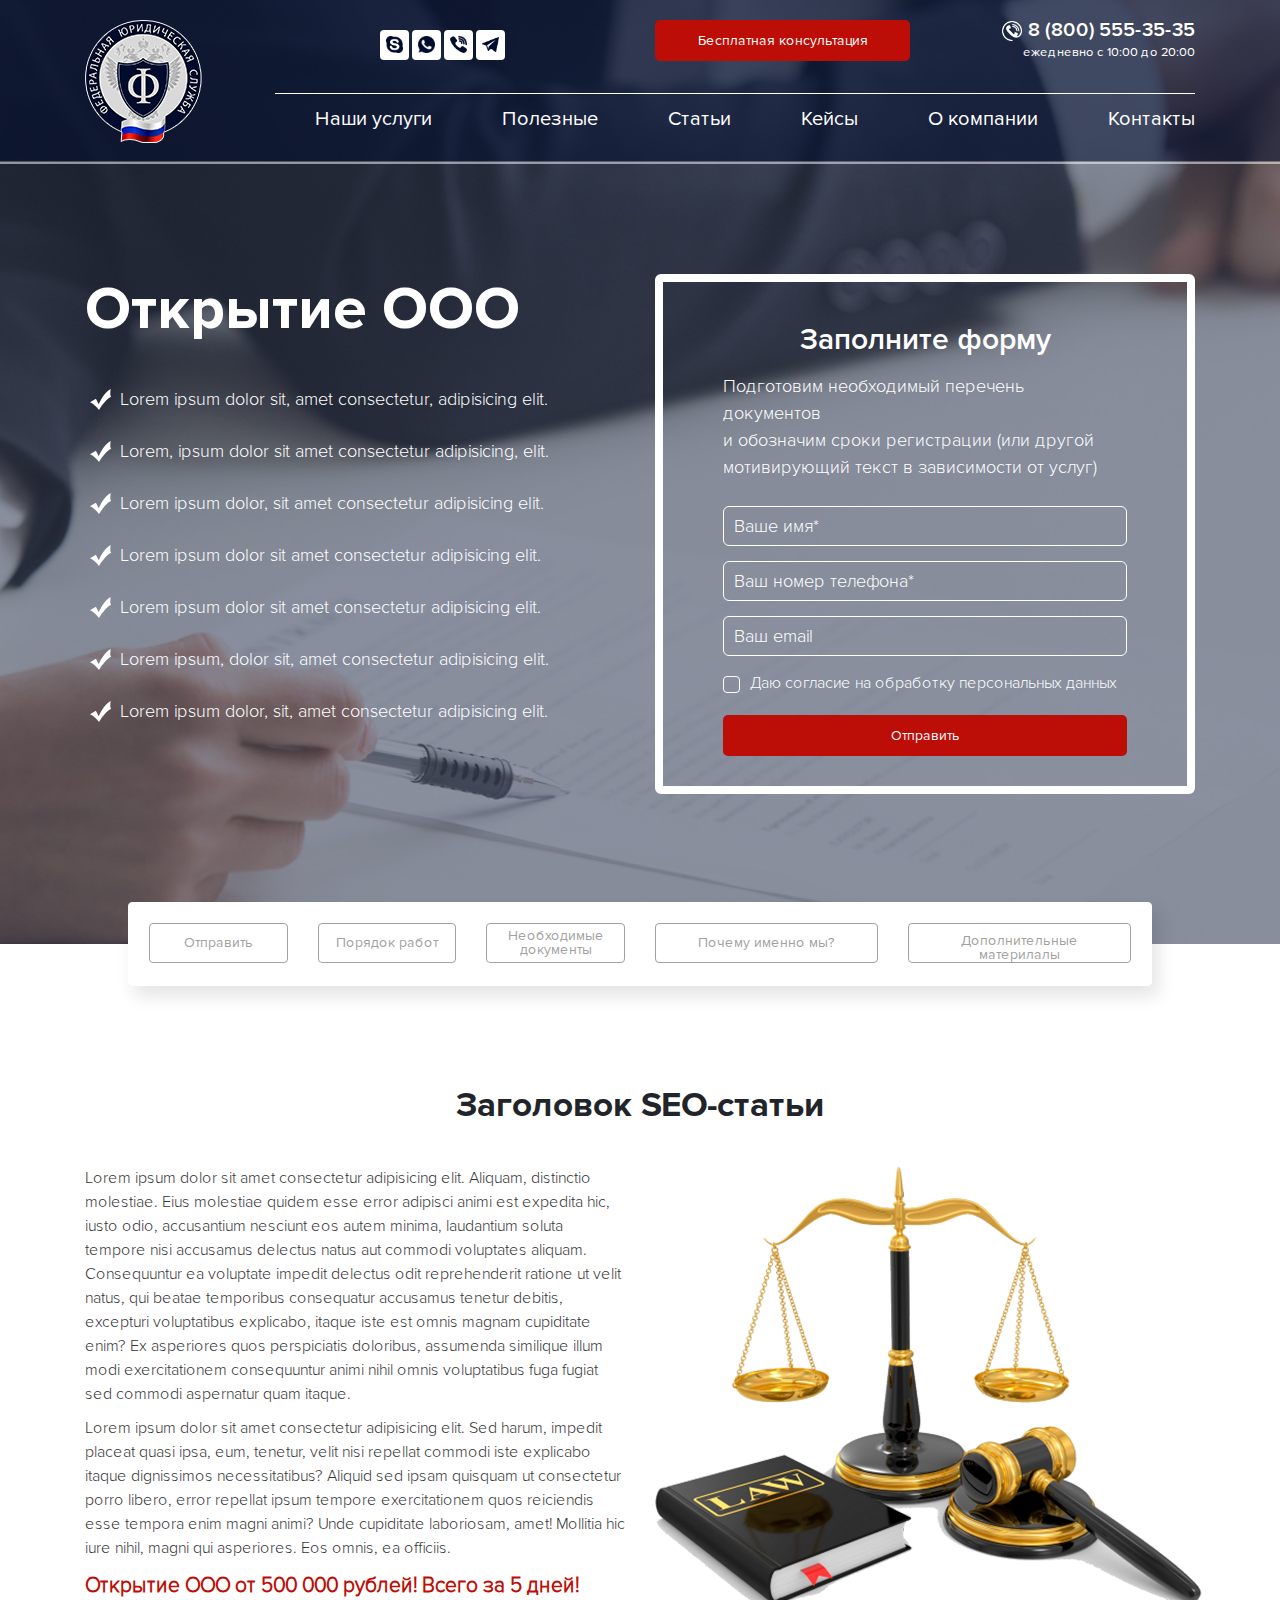
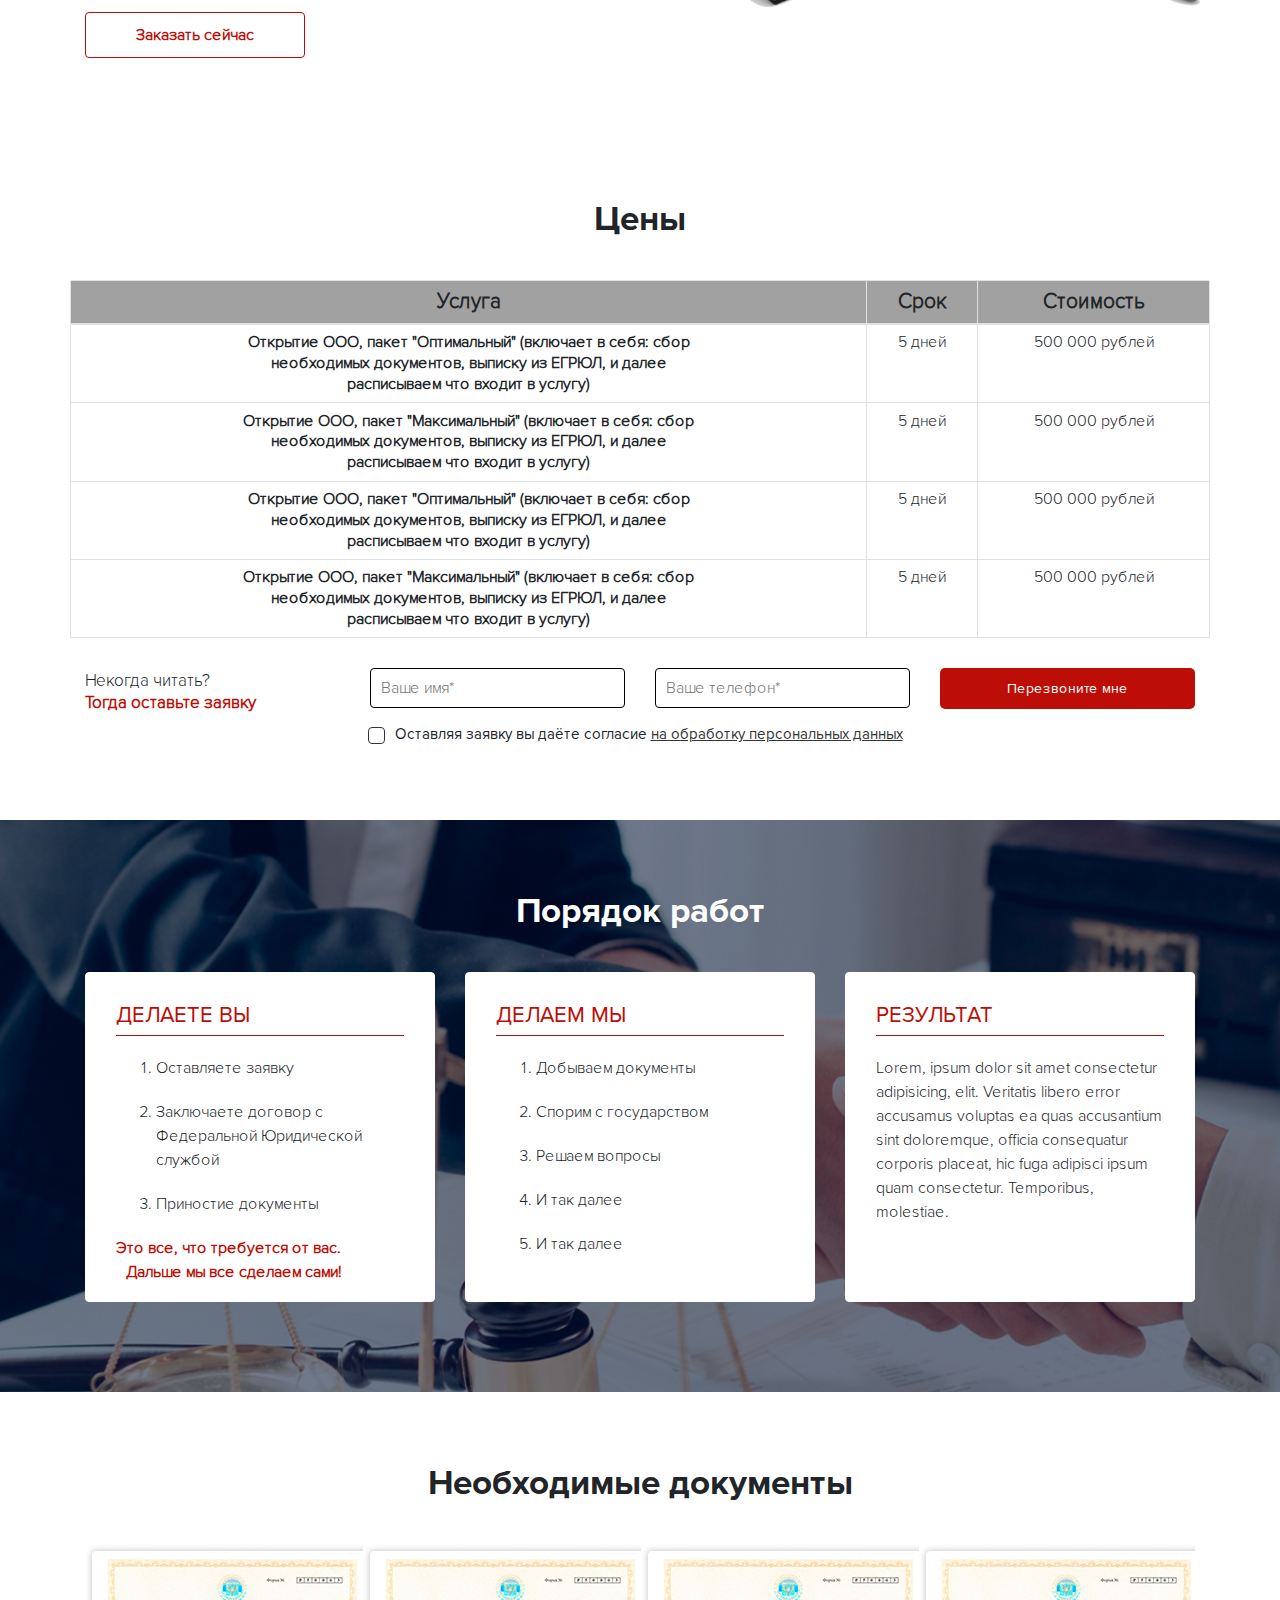
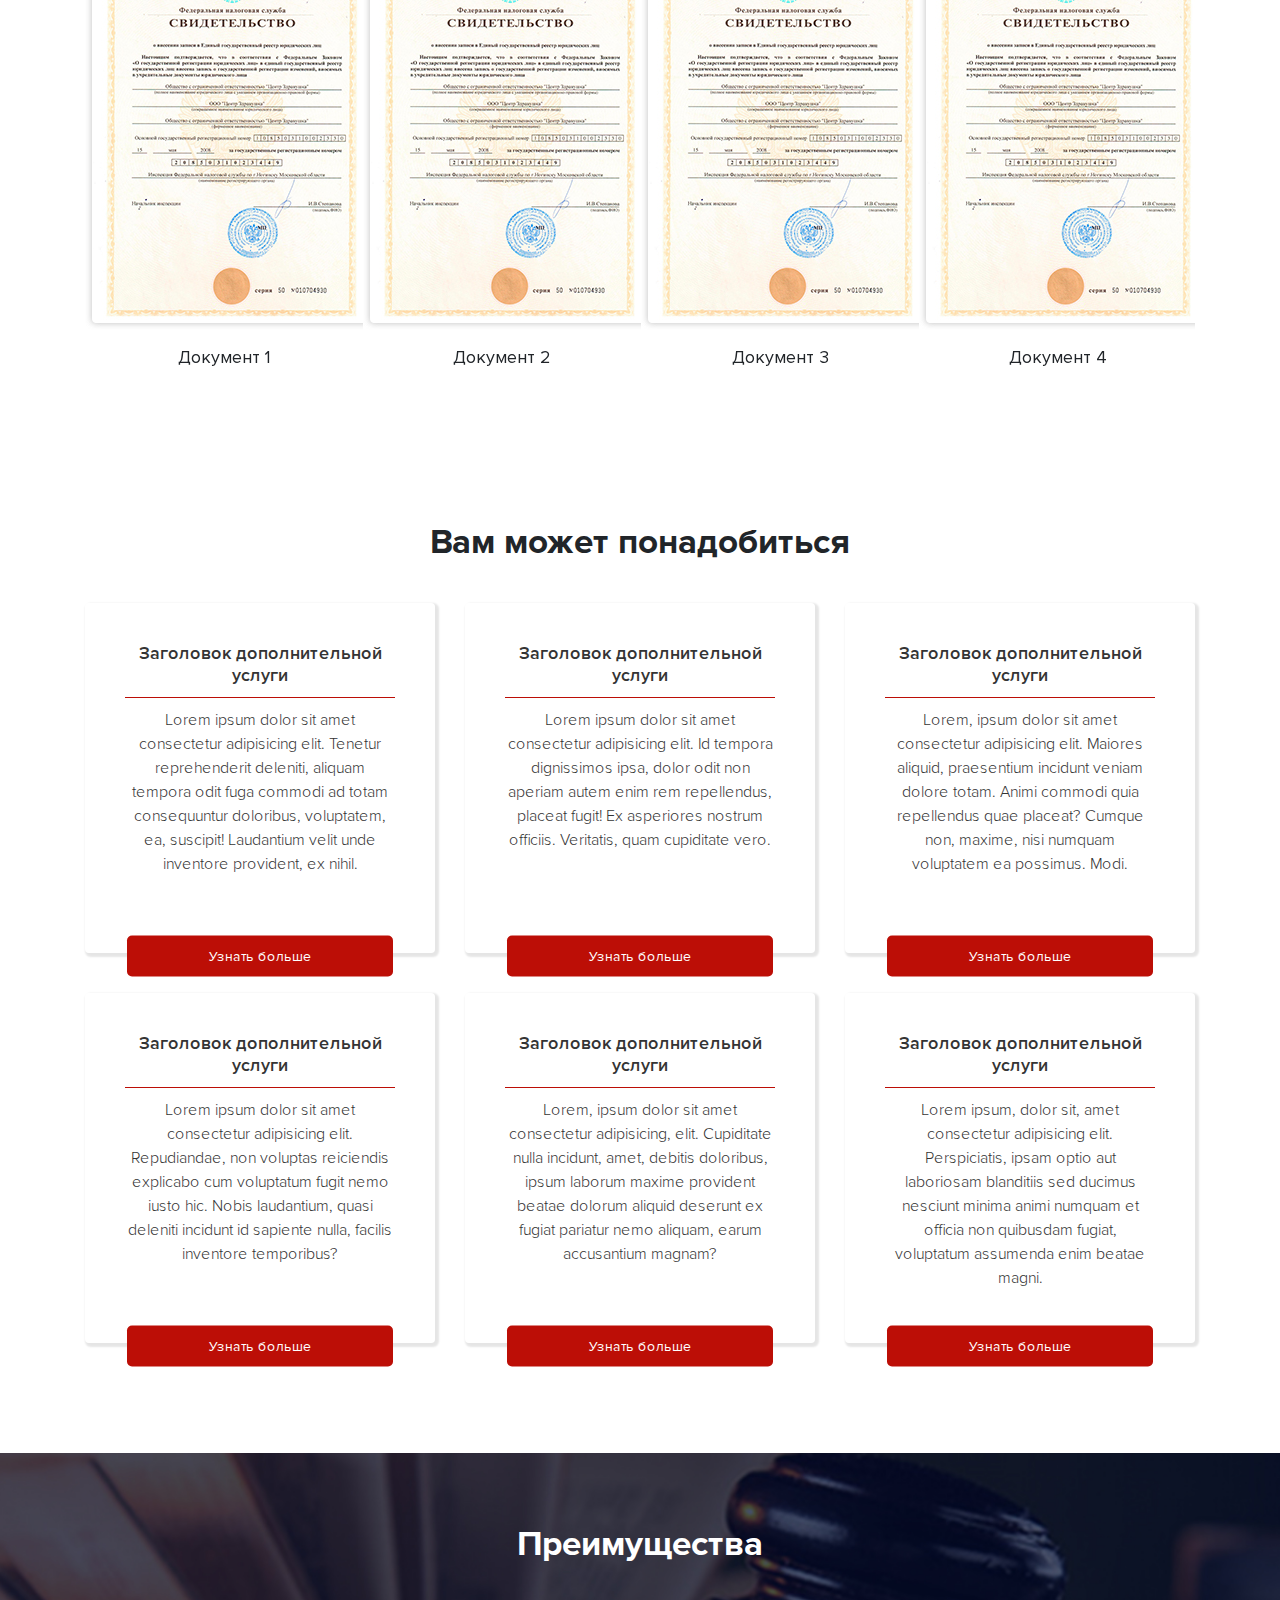
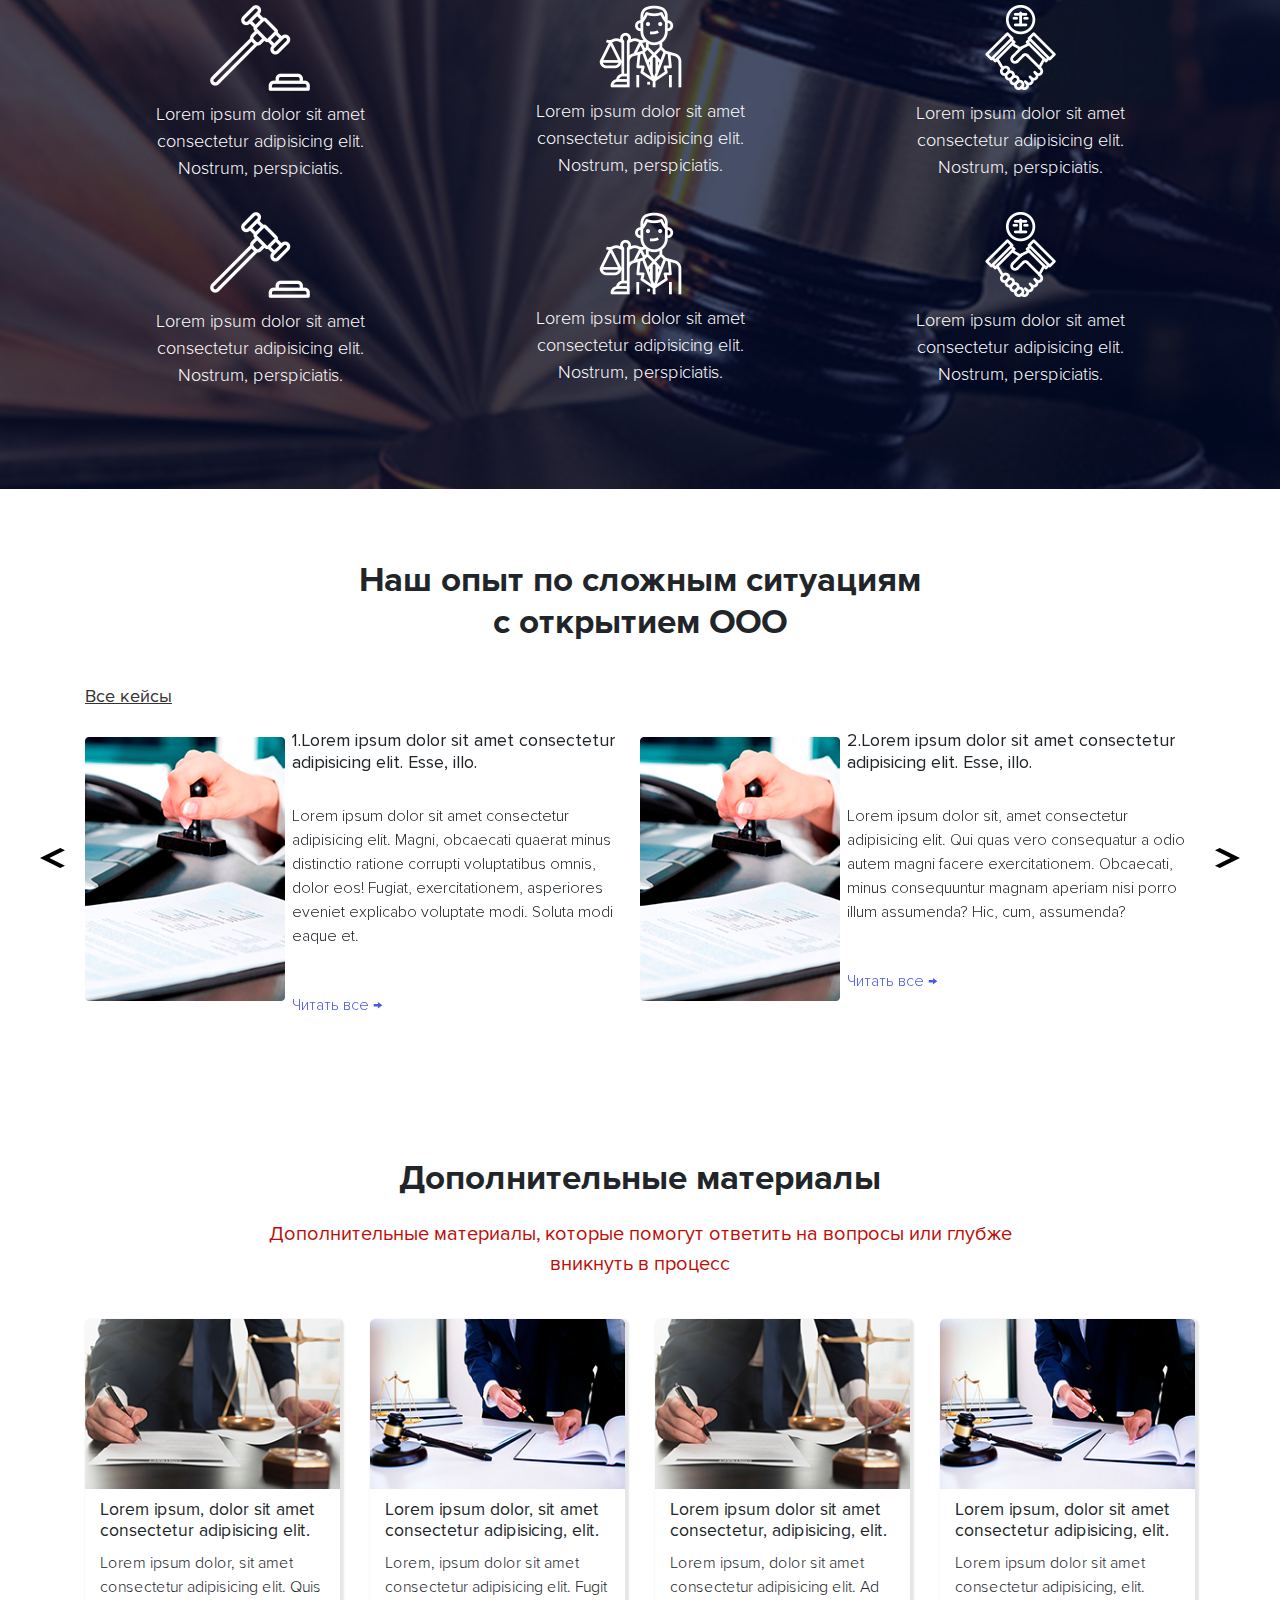
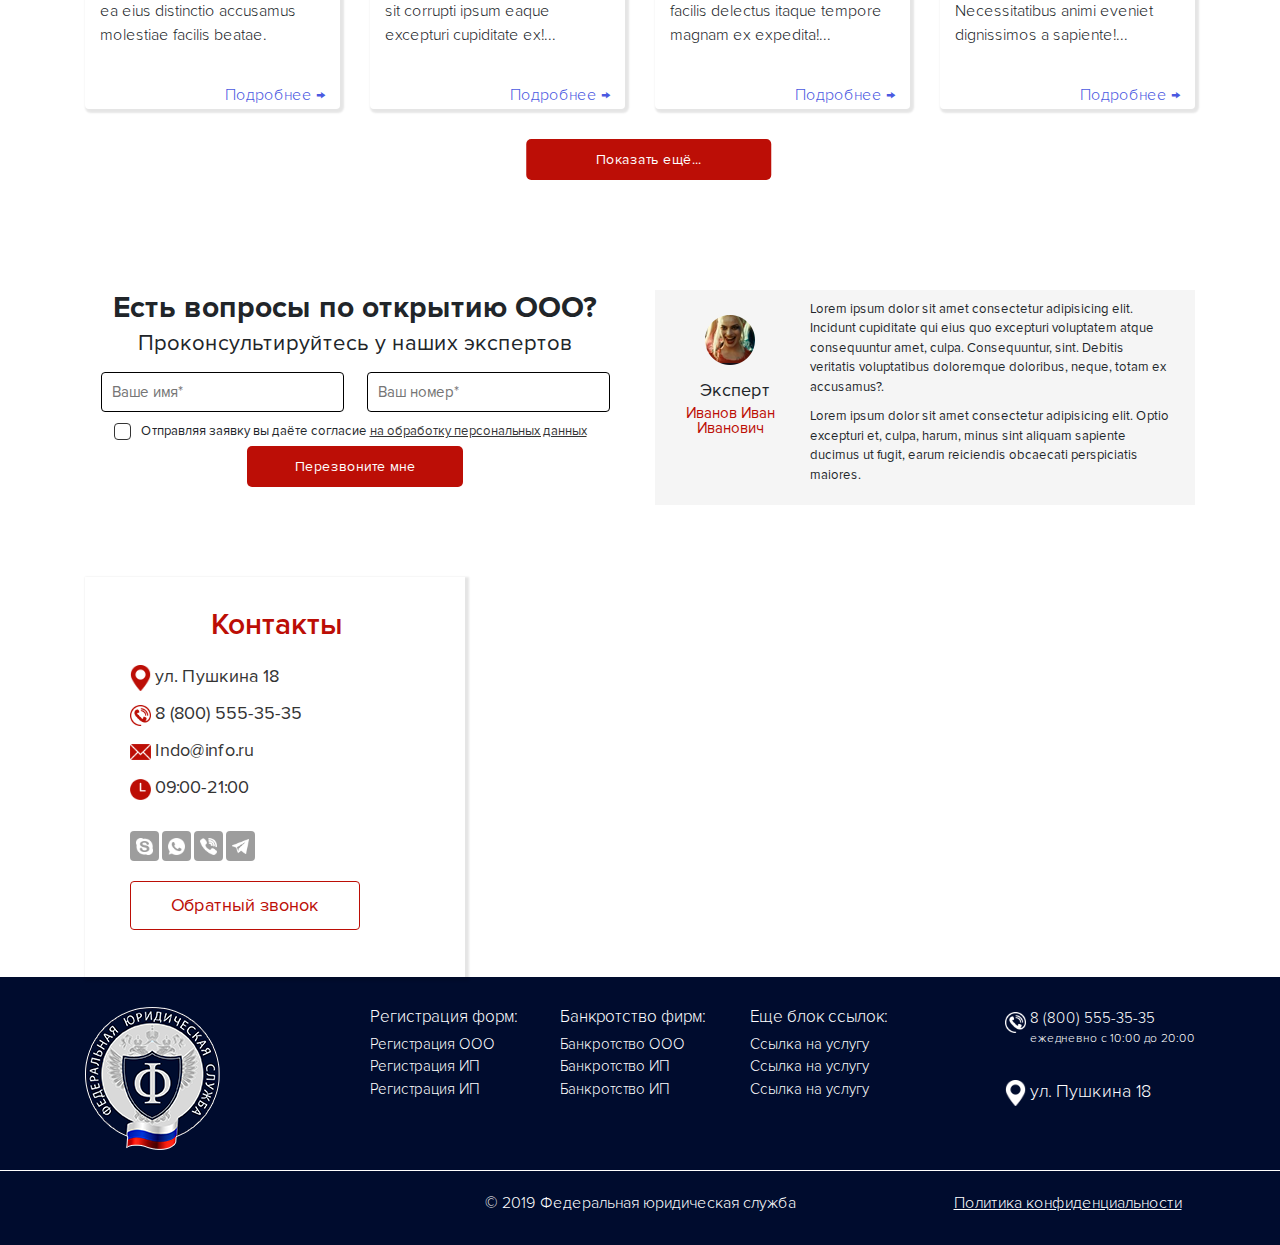
==== src_1/index.html @ 9cf470bc "Первая самостоятельная вёрстка" ====
<!DOCTYPE html>
<html lang="en">
<head>
	<meta charset="UTF-8">
	<meta name="viewport" content="width=device-width, initial-scale=1.0">
	<title>Открытие ООО</title>
	<link rel="stylesheet" href="css/bootstrap.css">
	<link rel="stylesheet" href="css/style.css">
</head>
<body>

	<div class="main">
		<div class="header">
			<div class="container">
				<div class="row">
					<div class="col-lg-2 col-md-2 col-3">
						<div class="logo">
							<img src="img/header/logo.png" alt="logo">
						</div>
					</div>
					<div class="col-lg-2 offset-lg-1 col-md-2">
						<div class="btn-group">
							<form action="#" target="_blank">
								<button class="soc-button soc-button_skp"></button>
							</form>
							<form action="#" target="_blank">
								<button class="soc-button soc-button_vbr"></button>
							</form>
							<form action="#" target="_blank">
								<button class="soc-button soc-button_wp"></button>
							</form>
							<form action="#" target="_blank">
								<button class="soc-button soc-button_tlg"></button>
							</form>
						</div>
					</div>
					<div class="col-lg-3 offset-lg-1 col-md-3 offset-md-1 col-6 offset-1">
						<div class="wrap">
							<div class="wrap-block">
								<button class="button button-header popup-btn">
									Бесплатная консультация
								</button>
							</div>
						</div>
					</div>
					<div class="col-lg-3 col-md-4 col-9">
						<div class="phone-block">
							<a class="phone-link" href="#">8 (800) 555-35-35</a>
							<small>ежедневно с 10:00 до 20:00</small>
						</div>
					</div>
				</div>
				<div class="header-list">
					<div class="row">
						<div class="col-lg-10 offset-lg-2 col-md-9 offset-md-3">
							<div class="header-burger">
								<span></span>
							</div>
							<nav class="header-menu">
								<ul class="header-list_end">
									<li>
										<a class="header-link" href="#">Наши услуги</a>
									</li>
									<li>
										<a class="header-link" href="#">Полезные</a>
									</li>
									<li>
										<a class="header-link" href="#">Статьи</a>
									</li>
									<li>
										<a class="header-link" href="#">Кейсы</a>
									</li>
									<li>
										<a class="header-link" href="#">О компании</a>
									</li>
									<li>
										<a class="header-link" href="#">Контакты</a>
									</li>
								</ul>
							</nav>
						</div>
					</div>
				</div>
			</div>
		</div>
		<div class="container">
			<div class="main-contant">
				<div class="row">
					<div class="col-lg-6 offset-lg-0 col-md-10 offset-md-2">
						<h2>Открытие ООО</h2>
						<p class="main-contant-check">Lorem ipsum dolor sit, amet consectetur, adipisicing elit.</p>
						<p class="main-contant-check">Lorem, ipsum dolor sit amet consectetur adipisicing, elit.</p>
						<p class="main-contant-check">Lorem ipsum dolor, sit amet consectetur adipisicing elit.</p>
						<p class="main-contant-check">Lorem ipsum dolor sit amet consectetur adipisicing elit.</p>
						<p class="main-contant-check">Lorem ipsum dolor sit amet consectetur adipisicing elit.</p>
						<p class="main-contant-check">Lorem ipsum, dolor sit, amet consectetur adipisicing elit.</p>
						<p class="main-contant-check">Lorem ipsum dolor, sit, amet consectetur adipisicing elit.</p>
					</div>
					<div class="col-lg-6 offset-lg-0 col-md-10 offset-md-1">
						<div class="main-form">
						  <h3 class="main-form-header">Заполните форму</h3>
						  <p>Подготовим необходимый перечень документов <br>и обозначим сроки регистрации (или другой <br>мотивирующий текст в зависимости от услуг)</p>
						  <form class="form" action="#">
						    <input class="form-input" type="text" placeholder="Ваше имя*">
						    <input class="form-input" type="text" placeholder="Ваш номер телефона*">
						    <input class="form-input" type="text" placeholder="Ваш email">
						    <div class="main-form-checkbox">
						    	<input type="checkbox" id="consent-first">
						    	<label for="consent-first">Даю согласие на обработку персональных данных</label>
						    </div>
						    <button class="form-btn button" type="submit">Отправить</button>
						  </form>
						</div>
					</div>
				</div>
			</div>
		</div>
	</div>

	<section class="buttons-main">
		<div class="container">
			<div class="group-buttons">
				<div class="row">
					<div class="col-lg-2 col-sm-4 col-6">
						<button class="group-buttons_end">Отправить</button>
					</div>
					<div class="col-lg-2 col-sm-4 col-6">
						<button class="group-buttons_end">Порядок работ</button>
					</div>
					<div class="col-lg-2 col-sm-4 col-6">
						<button class="group-buttons_end group-buttons_ends">Необходимые документы</button>
					</div>
					<div class="col-lg-3 col-sm-6 col-6">
						<button class="group-buttons_end">Почему именно мы?</button>
					</div>
					<div class="col-lg-3 col-sm-6">
						<button class="group-buttons_end">Дополнительные материлалы</button>
					</div>
				</div>
			</div>
		</div>
	</section>

	<section class="seo">
		<div class="container">
			<div class="section-header">
				<h2>Заголовок SEO-статьи</h2>
			</div>
			<div class="seo-contant">
				<div class="row">
					<div class="col-lg-6">
						<p>Lorem ipsum dolor sit amet consectetur adipisicing elit. Aliquam, distinctio molestiae. Eius molestiae quidem esse error adipisci animi est expedita hic, iusto odio, accusantium nesciunt eos autem minima, laudantium soluta tempore nisi accusamus delectus natus aut commodi voluptates aliquam. Consequuntur ea voluptate impedit delectus odit reprehenderit ratione ut velit natus, qui beatae temporibus consequatur accusamus tenetur debitis, excepturi voluptatibus explicabo, itaque iste est omnis magnam cupiditate enim? Ex asperiores quos perspiciatis doloribus, assumenda similique illum modi exercitationem consequuntur animi nihil omnis voluptatibus fuga fugiat sed commodi aspernatur quam itaque.</p>
						<p>Lorem ipsum dolor sit amet consectetur adipisicing elit. Sed harum, impedit placeat quasi ipsa, eum, tenetur, velit nisi repellat commodi iste explicabo itaque dignissimos necessitatibus? Aliquid sed ipsam quisquam ut consectetur porro libero, error repellat ipsum tempore exercitationem quos reiciendis esse tempora enim magni animi? Unde cupiditate laboriosam, amet! Mollitia hic iure nihil, magni qui asperiores. Eos omnis, ea officiis.</p>
						<span class="seo-open">Открытие ООО от <strong>500 000</strong> рублей! Всего за <strong>5</strong> дней!</span>
						<button class="seo-button"><strong>Заказать сейчас</strong></button>
					</div>
					<div class="col-lg-6 offset-lg-0 col-md-8 offset-md-2 col-sm-10 offset-sm-1"><img class="seo-img" src="img/seo/law.phg.png" alt=""></div>
				</div>
			</div>
		</div>
	</section>

	<section class="prices">
		<div class="container">
			<div class="section-header">
				<h2>Цены</h2>
			</div>
			<div class="prices-tables">
				<div class="row">
					<table class="table table-bordered">
					  <thead class="thead">
					    <tr>
					      <th scope="col">Услуга</th>
					      <th scope="col">Срок</th>
					      <th scope="col">Стоимость</th>
					    </tr>
					  </thead>
					  <tbody>
					    <tr>
					      <th scope="row">Открытие ООО, пакет "Оптимальный" (включает в себя: сбор <br> необходимых документов, выписку из ЕГРЮЛ, и далее <br> расписываем что входит в услугу)</th>
					      <td>5 дней</td>
					      <td>500 000 рублей</td>
					    </tr>
					    <tr>
					      <th scope="row">Открытие ООО, пакет "Максимальный" (включает в себя: сбор <br> необходимых документов, выписку из ЕГРЮЛ, и далее <br>расписываем что входит в услугу)</th>
					      <td>5 дней</td>
					      <td>500 000 рублей</td>
					    </tr>
					    <tr>
					      <th scope="row">Открытие ООО, пакет "Оптимальный" (включает в себя: сбор <br> необходимых документов, выписку из ЕГРЮЛ, и далее <br>расписываем что входит в услугу)</th>
					      <td>5 дней</td>
					      <td>500 000 рублей</td>
					    </tr>
					    <tr>
					      <th scope="row">Открытие ООО, пакет "Максимальный" (включает в себя: сбор <br> необходимых документов, выписку из ЕГРЮЛ, и далее <br>расписываем что входит в услугу)</th>
					      <td>5 дней</td>
					      <td>500 000 рублей</td>
					    </tr>
					  </tbody>
					</table>
				</div>
			</div>
			<div class="prices-form">
				<div class="row">
					<div class="col-md-3 offset-md-0 col-sm-6 offset-sm-3 col-8 offset-2">
						<p>Некогда читать?</p>
						<span class="seo-open seo-open_prices">Тогда оставьте заявку</span>
					</div>
					<div class="col-md-3 offset-md-0 col-sm-6 offset-sm-3 col-8 offset-2">
						<input type="text" placeholder="Ваше имя*">
					</div>
					<div class="col-md-3 offset-md-0 col-sm-6 offset-sm-3 col-8 offset-2">
						<input type="text" placeholder="Ваше телефон*">
					</div>
					<div class="col-md-3 offset-md-0 col-sm-6 offset-sm-3 col-8 offset-2">
						<button class="button button_prices">Перезвоните мне</button>
					</div>
				</div>
			</div>
			<div class="prices-text">
				<div class="row">
					<div class="col-md-6 offset-md-3 col-sm-10 offset-sm-1 col-12 offset-0">
						<div class="prices-form-checkbox">
							<input type="checkbox" id="consent-second">
							<label for="consent-second">Оставляя заявку вы даёте согласие <a href="#">на обработку персональных данных</a></label>
						</div>
					</div>
				</div>
			</div>
		</div>
	</section>

	<section class="order">
		<div class="container">
			<div class="section-header">
				<h2>Порядок работ</h2>
			</div>
			<div class="order-tab">
				<div class="row">
					<div class="col-lg-4 offset-lg-0 col-md-6 offset-md-3 col-sm-8 offset-sm-2 col-8 offset-2">
						<div class="order-tab_block">
							<h3>Делаете вы</h3>
							<ol>
								<li>Оставляете заявку</li>
								<li>Заключаете договор с Федеральной Юридической службой</li>
								<li>Приностие документы</li>
							</ol>
							<span class="seo-open seo-open_order">Это все, что требуется от вас. <br>Дальше мы все сделаем сами!</span>
						</div>
					</div>
					<div class="col-lg-4 offset-lg-0 col-md-6 offset-md-3 col-sm-8 offset-sm-2 col-8 offset-2">
						<div class="order-tab_block">
							<h3>Делаем мы</h3>
							<ol>
								<li>Добываем документы</li>
								<li>Спорим с государством</li>
								<li>Решаем вопросы</li>
								<li>И так далее</li>
								<li>И так далее</li>
							</ol>
						</div>
					</div>
					<div class="col-lg-4 offset-lg-0 col-md-6 offset-md-3 col-sm-8 offset-sm-2 col-8 offset-2">
						<div class="order-tab_block">
							<h3>Результат</h3>
							<p>Lorem, ipsum dolor sit amet consectetur adipisicing, elit. Veritatis libero error accusamus voluptas ea quas accusantium sint doloremque, officia consequatur corporis placeat, hic fuga adipisci ipsum quam consectetur. Temporibus, molestiae.</p>
						</div>
					</div>
				</div>
			</div>
		</div>
	</section>

	<section class="doc">
		<div class="container">
			<div class="section-header">
				<h2>Необходимые документы</h2>
			</div>
			<div class="doc-slider">
				<div class="doc-block">
					<div class="doc-img">
						<picture>
							<source srcset="img/documents/doc.svg" type="image/">
							<img src="img/documents/doc.jpg" alt="">
						</picture>
					</div>
					<p>Документ 1</p>
				</div>
				<div class="doc-block">
					<div class="doc-img">
						<picture>
							<source srcset="img/documents/doc.svg" type="image/">
							<img src="img/documents/doc.jpg" alt="">
						</picture>
					</div>
					<p>Документ 2</p>
				</div>
				<div class="doc-block">
					<div class="doc-img">
						<picture>
							<source srcset="img/documents/doc.svg" type="image/">
							<img src="img/documents/doc.jpg" alt="">
						</picture>
					</div>
					<p>Документ 3</p>
				</div>
				<div class="doc-block">
					<div class="doc-img">
						<picture>
							<source srcset="img/documents/doc.svg" type="image/">
							<img src="img/documents/doc.jpg" alt="">
						</picture>
					</div>
					<p>Документ 4</p>
				</div>	
			</div>
		</div>
	</section>

	<section class="need">
		<div class="container">
			<div class="section-header">
				<h2>Вам может понадобиться</h2>
			</div>
			<div class="need-tab">
				<div class="row">
					<div class="col-lg-4 offset-lg-0 col-md-6 offset-md-0 col-8 offset-2">
						<div class="need-tab_block">
							<h3>Заголовок дополнительной услуги</h3>
							<p>Lorem ipsum dolor sit amet consectetur adipisicing elit. Tenetur reprehenderit deleniti, aliquam tempora odit fuga commodi ad totam consequuntur doloribus, voluptatem, ea, suscipit! Laudantium velit unde inventore provident, ex nihil.</p>
						</div>
						<button class="button button-need">Узнать больше</button>
					</div>
						
					<div class="col-lg-4 offset-lg-0 col-md-6 offset-md-0 col-8 offset-2">
						<div class="need-tab_block">
							<h3>Заголовок дополнительной услуги</h3>
							<p>Lorem ipsum dolor sit amet consectetur adipisicing elit. Id tempora dignissimos ipsa, dolor odit non aperiam autem enim rem repellendus, placeat fugit! Ex asperiores nostrum officiis. Veritatis, quam cupiditate vero.</p>
						</div>
						<button class="button button-need">Узнать больше</button>
					</div>

					<div class="col-lg-4 offset-lg-0 col-md-6 offset-md-0 col-8 offset-2">
						<div class="need-tab_block">
							<h3>Заголовок дополнительной услуги</h3>
							<p>Lorem, ipsum dolor sit amet consectetur adipisicing elit. Maiores aliquid, praesentium incidunt veniam dolore totam. Animi commodi quia repellendus quae placeat? Cumque non, maxime, nisi numquam voluptatem ea possimus. Modi.</p>
						</div>
						<button class="button button-need">Узнать больше</button>
					</div>
						
					<div class="col-lg-4 offset-lg-0 col-md-6 offset-md-0 col-8 offset-2">
						<div class="need-tab_block">
							<h3>Заголовок дополнительной услуги</h3>
							<p>Lorem ipsum dolor sit amet consectetur adipisicing elit. Repudiandae, non voluptas reiciendis explicabo cum voluptatum fugit nemo iusto hic. Nobis laudantium, quasi deleniti incidunt id sapiente nulla, facilis inventore temporibus?</p>
						</div>
						<button class="button button-need">Узнать больше</button>
					</div>
						
					<div class="col-lg-4 offset-lg-0 col-md-6 offset-md-0 col-8 offset-2">
						<div class="need-tab_block">
							<h3>Заголовок дополнительной услуги</h3>
							<p>Lorem, ipsum dolor sit amet consectetur adipisicing, elit. Cupiditate nulla incidunt, amet, debitis doloribus, ipsum laborum maxime provident beatae dolorum aliquid deserunt ex fugiat pariatur nemo aliquam, earum accusantium magnam?</p>
						</div>
						<button class="button button-need">Узнать больше</button>
					</div>
						
					<div class="col-lg-4 offset-lg-0 col-md-6 offset-md-0 col-8 offset-2">
						<div class="need-tab_block">
							<h3>Заголовок дополнительной услуги</h3>
							<p>Lorem ipsum, dolor sit, amet consectetur adipisicing elit. Perspiciatis, ipsam optio aut laboriosam blanditiis sed ducimus nesciunt minima animi numquam et officia non quibusdam fugiat, voluptatum assumenda enim beatae magni.</p>
						</div>
						<button class="button button-need">Узнать больше</button>
					</div>		
				</div>
			</div>
		</div>
	</section>

	<section class="advantage">
		<div class="container">
			<div class="section-header">
				<h2>Преимущества</h2>
			</div>
			<div class="advantage-contant">
				<div class="row">
					<div class="col-lg-4 offset-lg-0 col-md-6 offset-md-0">
						<img class="advantage-contant_img" src="img/advantage/hammer.png" alt="#">
						<p>Lorem ipsum dolor sit amet consectetur adipisicing elit. Nostrum, perspiciatis.</p>
					</div>
					<div class="col-lg-4 offset-lg-0 col-md-6 offset-md-0">
						<img class="advantage-contant_img" src="img/advantage/people.png" alt="#">
						<p>Lorem ipsum dolor sit amet consectetur adipisicing elit. Nostrum, perspiciatis.</p>
					</div>
					<div class="col-lg-4 offset-lg-0 col-md-6 offset-md-0">
						<img class="advantage-contant_img" src="img/advantage/hand.png" alt="#">
						<p>Lorem ipsum dolor sit amet consectetur adipisicing elit. Nostrum, perspiciatis.</p>
					</div>
					<div class="col-lg-4 offset-lg-0 col-md-6 offset-md-0">
						<img class="advantage-contant_img" src="img/advantage/hammer.png" alt="#">
						<p>Lorem ipsum dolor sit amet consectetur adipisicing elit. Nostrum, perspiciatis.</p>
					</div>
					<div class="col-lg-4 offset-lg-0 col-md-6 offset-md-0">
						<img class="advantage-contant_img" src="img/advantage/people.png" alt="#">
						<p>Lorem ipsum dolor sit amet consectetur adipisicing elit. Nostrum, perspiciatis.</p>
					</div>
					<div class="col-lg-4 offset-lg-0 col-md-6 offset-md-0">
						<img class="advantage-contant_img" src="img/advantage/hand.png" alt="#">
						<p>Lorem ipsum dolor sit amet consectetur adipisicing elit. Nostrum, perspiciatis.</p>
					</div>
				</div>
			</div>
		</div>
	</section>

	<section class="experience">
		<div class="container">
			<div class="section-header">
				<h2>Наш опыт по сложным ситуациям <br>с открытием ООО</h2>
			</div>
			<a class="header-a" href="#">Все кейсы</a>
			<div class="experience-slider">
				<div class="experience-block">
					<img class="leftimg" src="img/experience/1.png" alt="">
					<h3>1.Lorem ipsum dolor sit amet consectetur adipisicing elit. Esse, illo.</h3>
					<p>Lorem ipsum dolor sit amet consectetur adipisicing elit. Magni, obcaecati quaerat minus distinctio ratione corrupti voluptatibus omnis, dolor eos! Fugiat, exercitationem, asperiores eveniet explicabo voluptate modi. Soluta modi eaque et.</p>
					<a href="#">Читать все &#8594;</a>
				</div>
				<div class="experience-block">
					<img class="leftimg" src="img/experience/1.png" alt="">
					<h3>2.Lorem ipsum dolor sit amet consectetur adipisicing elit. Esse, illo.</h3>
					<p>Lorem ipsum dolor sit, amet consectetur adipisicing elit. Qui quas vero consequatur a odio autem magni facere exercitationem. Obcaecati, minus consequuntur magnam aperiam nisi porro illum assumenda? Hic, cum, assumenda?</p>
					<a href="#">Читать все &#8594;</a>
				</div>
				<div class="experience-block">
					<img class="leftimg" src="img/experience/1.png" alt="">
					<h3>3.Lorem ipsum dolor sit amet consectetur adipisicing elit. Esse, illo.</h3>
					<p>Lorem ipsum dolor sit amet, consectetur adipisicing elit. Tempora tenetur quis non, quae, voluptatibus alias omnis amet hic cupiditate recusandae accusamus doloremque nisi voluptatem ullam mollitia minima voluptatum cum, officia.</p>
					<a href="#">Читать все &#8594;</a>
				</div>
				<div class="experience-block">
					<img class="leftimg" src="img/experience/1.png" alt="">
					<h3>4.Lorem ipsum dolor sit amet consectetur adipisicing elit. Esse, illo.</h3>
					<p>Lorem ipsum dolor sit amet consectetur adipisicing elit. Delectus nisi quas ea molestiae pariatur. Odit excepturi, a dignissimos. Adipisci at provident unde magni ut dignissimos necessitatibus tempora sequi vel sint.</p>
					<a href="#">Читать все &#8594;</a>
				</div>
			</div>
		</div>
	</section>

	<section class="materials">
		<div class="container">
			<div class="section-header">
				<h2>Дополнительные материалы</h2>
				<span class="materials-text">Дополнительные материалы, которые помогут ответить на вопросы или глубже <br>вникнуть в процесс</span>
			</div>
			<div class="materials-contant">
				<div class="row">
					<div class="col-lg-3 col-lg-0 col-md-6 offset-md-0 col-8 offset-2">
						<div class="materials-contant_block materials-contant_blocks">
							<img src="img/materials/1.png" alt="">
							<h3>Lorem ipsum, dolor sit amet consectetur adipisicing elit.</h3>
							<p>Lorem ipsum dolor, sit amet consectetur adipisicing elit. Quis ea eius distinctio accusamus molestiae facilis beatae.</p>
							<a href="">Подробнее &#8594;</a>
						</div>
					</div>
					<div class="col-lg-3 col-lg-0 col-md-6 offset-md-0 col-8 offset-2">
						<div class="materials-contant_block materials-contant_blocks">
							<img src="img/materials/2.png" alt="">
							<h3>Lorem ipsum dolor, sit amet consectetur adipisicing, elit.</h3>
							<p>Lorem, ipsum dolor sit amet consectetur adipisicing elit. Fugit sit corrupti ipsum eaque excepturi cupiditate ex!...</p>
							<a href="">Подробнее &#8594;</a>
						</div>
					</div>
					<div class="col-lg-3 col-lg-0 col-md-6 offset-md-0 col-8 offset-2">
						<div class="materials-contant_block materials-contant_blocks">
							<img src="img/materials/1.png" alt="">
							<h3>Lorem ipsum dolor sit amet consectetur, adipisicing, elit.</h3>
							<p>Lorem ipsum, dolor sit amet consectetur adipisicing elit. Ad facilis delectus itaque tempore magnam ex expedita!...</p>
							<a href="">Подробнее &#8594;</a>
						</div>
					</div>
					<div class="col-lg-3 col-lg-0 col-md-6 offset-md-0 col-8 offset-2">
						<div class="materials-contant_block materials-contant_blocks">
							<img src="img/materials/2.png" alt="">
							<h3>Lorem ipsum, dolor sit amet consectetur adipisicing, elit.</h3>
							<p>Lorem ipsum dolor sit amet consectetur adipisicing, elit. Necessitatibus animi eveniet dignissimos a sapiente!...</p>
							<a href="">Подробнее &#8594;</a>
						</div>
					</div>
					<div class="col-lg-4 offset-lg-4"></div>
				</div>
			</div>
			<div class="row">
				<div class="col-lg-4 offset-lg-4">
					<button class="button button-materials">Показать ещё...</button></div>
			</div>
		</div>
	</section>

	<section class="question">
		<div class="container">
			<div class="question-form">
				<div class="row">
					<div class="col-lg-6 offset-lg-0">
						<h3>Есть вопросы по открытию ООО?</h3>
						<h4>Проконсультируйтесь у наших экспертов</h4>
						<input type="text" placeholder="Ваше имя*">
						<input type="text" placeholder="Ваш номер*">
						<div class="question-form-checkbox">
							<input type="checkbox" id="consent-third" class="d-none">
							<label for="consent-third">Отправляя заявку вы даёте согласие <a href="#">на обработку персональных данных</a></label>
						</div>
						<button class="button button-question">Перезвоните мне</button>
					</div>
					<div class="col-lg-6 offset-lg-0 col-8 offset-2">
						<div class="question-expert">
							<div class="col-lg-3 offset-lg-0 col-md-3 offset-md-0 col-8 offset-2">
								<img class="img-exp lefttext" src="img/question/avatar.png" alt="">
								<h5 class="lefttext">Эксперт</h5>
								<span class="name lefttext">Иванов Иван Иванович</span>
							</div>
								<div class="col-lg-9 offset-lg-3 col-md-9 offset-md-3 col-10 offset-1">
									<div class="first">
										<p>Lorem ipsum dolor sit amet consectetur adipisicing elit. Incidunt cupiditate qui eius quo excepturi voluptatem atque consequuntur amet, culpa. Consequuntur, sint. Debitis veritatis voluptatibus doloremque doloribus, neque, totam ex accusamus?.</p>
									</div>
									<p>Lorem ipsum dolor sit amet consectetur adipisicing elit. Optio excepturi et, culpa, harum, minus sint aliquam sapiente ducimus ut fugit, earum reiciendis obcaecati perspiciatis maiores.</p>
							</div>
						</div>
					</div>
				</div>
			</div>
		</div>
	</section>

	<section class="geo">
		<iframe src="https://www.google.com/maps/embed?pb=!1m18!1m12!1m3!1d2645.390467039168!2d35.01555361507878!3d48.46822353605369!2m3!1f0!2f0!3f0!3m2!1i1024!2i768!4f13.1!3m3!1m2!1s0x40dbe2fe59c5f1ad%3A0xe29fa34455bdba6a!2z0L_RgNC-0YHQvy4g0J_Rg9GI0LrQuNC90LAsIDE4LCDQlNC90LjQv9GA0L4sINCU0L3QtdC_0YDQvtC_0LXRgtGA0L7QstGB0LrQsNGPINC-0LHQu9Cw0YHRgtGMLCA0OTAwMA!5e0!3m2!1sru!2sua!4v1601475483348!5m2!1sru!2sua" width="100%" height="400" frameborder="0" style="border:0;" allowfullscreen="" aria-hidden="false" tabindex="0"></iframe>
		<div class="container">
			<div class="row">
				<div class="col-lg-4 offset-lg-0 col-md-5 offset-md-0">
					<div class="geo-contact">
						<h3>Контакты</h3>
						<div class="geo-contact_contant">
							<div class="adress">
								<p>ул. Пушкина 18</p>
							</div>
							<div class="geo-block">
								<a class="geo-link" href="#">8 (800) 555-35-35</a>
							</div>
							<div class="email-block">
								<a href="#" class="email-link">Indo@info.ru</a>
							</div>
							<div class="clock">
								<p>09:00-21:00</p>
							</div>
							<div class="btn-group geo-btn-group">
								<form action="#" target="_blank">
									<button class="soc-button soc-button_skype"></button>
								</form>
								<form action="#" target="_blank">
									<button class="soc-button soc-button_viber"></button>
								</form>
								<form action="#" target="_blank">
									<button class="soc-button soc-button_wup"></button>
								</form>
								<form action="#" target="_blank">
									<button class="soc-button soc-button_telg"></button>
								</form>
							</div>
							<button class="geo-button popup-first-button">Обратный звонок</button>
						</div>
					</div>
				</div>
			</div>
		</div>
	</section>

	<section class="end">
		<div class="container">
			<div class="end-contant">
				<div class="row">
					<div class="col-lg-2 col-md-3 offset-md-0 col-sm-8 offset-sm-2">
						<img src="img/end/logo.png" alt="">
					</div>
					<div class="col-lg-2 offset-lg-1 col-md-2 offset-md-0 col-sm-8 offset-sm-2">
						<h4>Регистрация форм:</h4>
						<a href="#">Регистрация ООО</a>
						<a href="#">Регистрация ИП</a>
						<a href="#">Регистрация ИП</a>
					</div>
					<div class="col-lg-2 col-md-2 offset-md-0 col-sm-8 offset-sm-2">
						<h4>Банкротство фирм:</h4>
						<a href="#">Банкротство ООО</a>
						<a href="#">Банкротство ИП</a>
						<a href="#">Банкротство ИП</a>
					</div>
					<div class="col-lg-2 col-md-2 offset-md-0 col-sm-8 offset-sm-2">
						<h4>Еще блок ссылок:</h4>
						<a href="#">Ссылка на услугу</a>
						<a href="#">Ссылка на услугу</a>
						<a href="#">Ссылка на услугу</a>
					</div>
						<div class="col-lg-3 col-md-3 offset-md-0 col-sm-8 offset-sm-2">
							<div class="end-block">
								<a class="end-link" href="#">8 (800) 555-35-35</a>
								<span class="end-time">ежедневно с 10:00 до 20:00</span>
								<span class="end-adress">ул. Пушкина 18</span>
							</div>
						</div>
				</div>
			</div>
		</div>
	</section>

	<section class="politic">
		<div class="container">
			<div class="politic-contant">
				<div class="row">
					<div class="col-lg-4 offset-lg-4">
						<p>&#169; 2019 Федеральная юридическая служба</p>
					</div>
					<div class="col-lg-3 offset-lg-1">
						<a href="#" class="pol-col">Политика конфиденциальности</a>
					</div>
				</div>
			</div>
		</div>
	</section>

	<!-- Модальные окна -->
	<!-- Получить консультацию -->
	<div class="popup">
		<div class="popup-dialog">
			<div class="popup-content">
				<button class="popup-close">&times;</button>
				<h4>Бесплатная консультация</h4>
				<div class="popup-form">
					<form action="#">
					  <input class="popup-form-input" type="text" placeholder="Ваше имя*">
					  <input class="popup-form-input" type="text" placeholder="Ваш номер телефона*">
					  <input class="popup-form-input" type="text" placeholder="Ваш email">
					  <div class="popup-form-checkbox">
					  	<input type="checkbox" id="consent-fourth">
					  	<label for="consent-fourth">Даю согласие на обработку персональных данных</label>
					  </div>
					  <button class="form-btn button" type="submit">Отправить</button>
					</form>
				</div>
			</div>
		</div>
	</div>

	<div class="popup-first">
		<div class="popup-first-dialog">
			<div class="popup-first-content">
				<button class="popup-first-close">&times;</button>
				<h4>Заказать звонок</h4>
				<div class="popup-form">
					<form action="#">
					  <input class="popup-form-input" type="text" placeholder="Ваше имя*">
					  <input class="popup-form-input" type="text" placeholder="Ваш номер телефона*">
					  <input class="popup-form-input" type="text" placeholder="Ваш email">
					  <div class="popup-form-checkbox">
					  	<input type="checkbox" id="consent-fourth">
					  	<label for="consent-fourth">Даю согласие на обработку персональных данных</label>
					  </div>
					  <button class="form-btn button" type="submit">Отправить</button>
					</form>
				</div>
			</div>
		</div>
	</div>



	<script src="https://code.jquery.com/jquery-3.5.1.min.js"></script>
	<link rel="stylesheet" href="css/slick.css">
	<link rel="stylesheet" href="css/slick-theme.css">
	<script src="js/slick.min.js"></script>


	<!-- Слайдер -->
	<script>
		$(document).ready(function(){
		  $('.popup-btn').on('click', function(event) {
		  	event.preventDefault();
		  	$('.popup').fadeIn();
		  });
		  $('.popup-close').on('click', function(event) {
		  	event.preventDefault();
		  	$('.popup').fadeOut();
		  });

		  $('.popup-first-button').on('click', function(event) {
		  	event.preventDefault();
		  	$('.popup-first').fadeIn();
		  });
		  $('.popup-first-close').on('click', function(event) {
		  	event.preventDefault();
		  	$('.popup-first').fadeOut();
		  });

		  $('.header-burger').on('click', function(event) {
		  	$('.header-burger,.header-menu').toggleClass('active');
		  });

		  $('.doc-slider').slick({
		  	infinite: true,
		  	slidesToShow: 4,
		  	slidesToScroll: 1,
		  	responsive: [
		  	    {
		  	      breakpoint: 1199,
		  	      settings: {
		  	        slidesToShow: 2,
		  	        prevArrow: '<button class="prev arrow"></button>',
		  	        nextArrow: '<button class="next arrow"></button>',
		  	        slidesToScroll: 2
		  	      }
		  	    },
		  	    {
		  	      breakpoint: 767,
		  	      settings: {
		  	        slidesToShow: 1,
		  	        slidesToScroll: 1,
		  	        prevArrow: '<button class="prev arrow"></button>',
		  	        nextArrow: '<button class="next arrow"></button>'
		  	      }
		  	    }
		  	  ]
		  });
		});
		$(document).ready(function(){
		  $('.experience-slider').slick({
		  	infinite: true,
		  	slidesToShow: 2,
		  	prevArrow: '<button class="prev-exp arrow"></button>',
		  	nextArrow: '<button class="next-exp arrow"></button>',
		  	slidesToScroll: 2,
		  	responsive: [
		  	    {
		  	      breakpoint: 767,
		  	      settings: {
		  	        slidesToShow: 1,
		  	        slidesToScroll: 1,
		  	        prevArrow: '<button class="prev-exp arrow"></button>',
		  	        nextArrow: '<button class="next-exp arrow"></button>'
		  	      }
		  	    }
		  	  ]
		  });
		});
	</script>
	
</body>
</html>
---- src_1/css/style.css ----
/* Fonts family */
@font-face {
  font-family: 'ProximaNova_Semibold';
  src: url('../fonts/ProximaNova-Semibold.eot');
  src: url('../fonts/ProximaNova-Semibold.eot?#iefix') format('embedded-opentype'), url('../fonts/ProximaNova-Semibold.woff2') format('woff2'), url('../fonts/ProximaNova-Semibold.woff') format('woff'), url('../fonts/ProximaNova-Semibold.ttf') format('truetype'), url('../fonts/ProximaNova-Semibold.svg#ProximaNova-Semibold') format('svg');
  font-weight: 600;
  font-style: normal;
  font-display: swap;
}
@font-face {
  font-family: 'ProximaNova_Regular';
  src: url('../fonts/ProximaNova-Regular.eot');
  src: url('../fonts/ProximaNova-Regular.eot?#iefix') format('embedded-opentype'), url('../fonts/ProximaNova-Regular.woff2') format('woff2'), url('../fonts/ProximaNova-Regular.woff') format('woff'), url('../fonts/ProximaNova-Regular.ttf') format('truetype'), url('../fonts/ProximaNova-Regular.svg#ProximaNova-Regular') format('svg');
  font-weight: normal;
  font-style: normal;
  font-display: swap;
}
@font-face {
  font-family: 'ProximaNova_Bold';
  src: url('../fonts/ProximaNova-Bold.eot');
  src: url('../fonts/ProximaNova-Bold.eot?#iefix') format('embedded-opentype'), url('../fonts/ProximaNova-Bold.woff2') format('woff2'), url('../fonts/ProximaNova-Bold.woff') format('woff'), url('../fonts/ProximaNova-Bold.ttf') format('truetype'), url('../fonts/ProximaNova-Bold.svg#ProximaNova-Bold') format('svg');
  font-weight: bold;
  font-style: normal;
  font-display: swap;
}
@font-face {
  font-family: 'ProximaNova_Light';
  src: url('../fonts/ProximaNova-Light.eot');
  src: url('../fonts/ProximaNova-Light.eot?#iefix') format('embedded-opentype'), url('../fonts/ProximaNova-Light.woff2') format('woff2'), url('../fonts/ProximaNova-Light.woff') format('woff'), url('../fonts/ProximaNova-Light.ttf') format('truetype'), url('../fonts/ProximaNova-Light.svg#ProximaNova-Light') format('svg');
  font-weight: 300;
  font-style: normal;
  font-display: swap;
}
/* Colors */
html {
  font-size: 10px;
}
body {
  font-family: 'ProximaNova_Light', sans-serif;
}
a:hover {
  text-decoration: none;
  color: #f2f2f2;
}
button:focus,
input:focus,
a:focus {
  outline: none;
}
section {
  padding-bottom: 7rem;
}
section .section-header h2 {
  font-family: 'ProximaNova_Bold', sans-serif;
  text-align: center;
  font-size: 3.5rem;
  padding-top: 7rem;
  margin-bottom: 4rem;
}
section .section-header p {
  font-family: 'ProximaNova_Light', sans-serif;
}
.button {
  font-family: 'ProximaNova_Regular', sans-serif;
  padding: 1rem 3rem;
  border-radius: 5px;
  font-size: 1.4rem;
  background-color: #bc0e06;
  color: #ffffff;
  width: 100%;
  border: none;
  -webkit-transition: all 0.2s;
  transition: all 0.2s;
}
.button:hover {
  cursor: pointer;
  background-color: #a30c05;
}
.button-need {
  position: absolute;
  display: inline-block;
  width: 70%;
  left: 50%;
  top: 80%;
  -webkit-transform: translateX(-50%) translateY(50%);
          transform: translateX(-50%) translateY(50%);
}
.button-materials {
  width: 70%;
  margin-top: 3rem;
  -webkit-transform: translateX(25%);
          transform: translateX(25%);
}
.button-question {
  width: 40%;
  margin-bottom: 2rem;
}
.btn-group {
  width: 100%;
}
.soc-button {
  display: table;
  margin: 1rem;
  width: 90%;
  height: 3rem;
  border-radius: 4px;
  border: none;
}
.soc-button_skp {
  background: #ffffff url(../img/header/skype.png) no-repeat center;
  background-size: 60%;
}
.soc-button_vbr {
  background: #ffffff url(../img/header/whatsapp.png) no-repeat center;
  background-size: 60%;
}
.soc-button_wp {
  background: #ffffff url(../img/header/viber.png) no-repeat center;
  background-size: 60%;
}
.soc-button_tlg {
  background: #ffffff url(../img/header/telegram.png) no-repeat center;
  background-size: 60%;
}
.soc-button_skype {
  background: #9d9d9d url(../img/geo/skype.png) no-repeat center;
  background-size: 60%;
}
.soc-button_viber {
  background: #9d9d9d url(../img/geo/whatsapp.png) no-repeat center;
  background-size: 60%;
}
.soc-button_wup {
  background: #9d9d9d url(../img/geo/viber.png) no-repeat center;
  background-size: 60%;
}
.soc-button_telg {
  background: #9d9d9d url(../img/geo/telegram.png) no-repeat center;
  background-size: 60%;
}
.main {
  padding-bottom: 15rem;
  background: url(../img/main/main-bg.jpg) no-repeat center;
  background-size: cover;
}
.main-contant {
  color: #ffffff;
  margin-top: 11rem;
}
.main-contant h2 {
  font-family: 'ProximaNova_Bold', sans-serif;
  font-size: 6rem;
  margin-bottom: 4rem;
}
.main-contant p {
  font-family: 'ProximaNova_Light', sans-serif;
  font-size: 1.8rem;
  margin-bottom: 2.5rem;
}
.main-contant-check {
  padding-left: 3.5rem;
  margin-bottom: 3rem;
  position: relative;
  font-size: 1.3rem;
}
.main-contant-check:before {
  content: '';
  position: absolute;
  left: 0;
  top: 50%;
  -webkit-transform: translateY(-50%);
          transform: translateY(-50%);
  width: 3rem;
  height: 3rem;
  background: url(../img/main/check.svg) no-repeat center;
  background-size: 70%;
}
.main-form {
  border: 8px solid #ffffff;
  border-radius: 6px;
  padding-top: 4rem;
  padding-bottom: 3rem;
  padding-left: 6rem;
  padding-right: 6rem;
}
.main-form h3 {
  font-family: 'ProximaNova_Semibold', sans-serif;
  text-align: center;
  font-size: 3rem;
  margin-bottom: 1.5rem;
}
.main-form-checkbox {
  font-family: 'ProximaNova_Light', sans-serif;
  text-align: center;
  font-size: 1.6rem;
}
.main-form-checkbox input {
  display: none;
}
.main-form-checkbox input:checked + label:before {
  content: '';
  background: url([data-uri]);
  background-size: 100%;
}
.main-form-checkbox label:before {
  content: '';
  display: inline-block;
  width: 1.7rem;
  height: 1.7rem;
  border: 1px solid #ffffff;
  border-radius: 4px;
  vertical-align: middle;
  margin-left: -1rem;
  margin-right: 1rem;
  -webkit-transition: 0.2s;
  transition: 0.2s;
}
.main-form .form-small {
  font-family: 'ProximaNova_Regular', sans-serif;
  font-size: 1.4rem;
  color: #ffffff;
}
.main-form .form-btn {
  margin-top: 1.5rem;
}
.main-form .form-input {
  display: block;
  background-color: rgba(0, 0, 0, 0);
  border: 1px solid #ffffff;
  margin-bottom: 1.5rem;
  width: 100%;
  height: 4rem;
  border-radius: 6px;
  font-size: 1.8rem;
  color: #ffffff;
  padding-left: 1rem;
}
.main-form .form-input::-webkit-input-placeholder {
  color: #ffffff;
  opacity: 1;
}
.main-form .form-input:-ms-input-placeholder {
  color: #ffffff;
  opacity: 1;
}
.main-form .form-input::-ms-input-placeholder {
  color: #ffffff;
  opacity: 1;
}
.main-form .form-input::placeholder {
  color: #ffffff;
  opacity: 1;
}
.main .header {
  background: url(../img/header/header-darken.svg) no-repeat center;
  background-size: cover;
  padding: 2rem 0;
}
.main .header .burger-close {
  display: none;
}
.main .header-list_end {
  -webkit-box-pack: justify;
      -ms-flex-pack: justify;
          justify-content: space-between;
  font-family: 'ProximaNova_Regular', sans-serif;
  display: -webkit-box;
  display: -ms-flexbox;
  display: flex;
  font-size: 2rem;
  text-align: center;
  margin-top: -5rem;
  padding-top: 1rem;
  border-top: 1px solid #ffffff;
}
.main .header-list_end li {
  list-style: none;
}
.main .header-list_end a {
  color: #ffffff;
}
.phone-block {
  font-family: 'ProximaNova_Regular', sans-serif;
  line-height: 2rem;
  text-align: right;
  color: #ffffff;
  font-size: 1.6rem;
}
.phone-link {
  font-family: 'ProximaNova_Semibold', sans-serif;
  display: block;
  font-size: 2rem;
  color: #ffffff;
}
.phone-link:before {
  content: '';
  display: inline-block;
  -webkit-transform: translateX(-30%);
          transform: translateX(-30%);
  background: url(../img/header/phone-contact.png) no-repeat center;
  background-size: 100%;
  width: 2rem;
  height: 2rem;
  vertical-align: middle;
}
/* Группа кнопок */
.group-buttons {
  font-family: 'ProximaNova_Regular', sans-serif;
  position: absolute;
  display: inline-block;
  border: 1px solid #ffffff;
  padding: 2rem;
  background-color: #ffffff;
  -webkit-box-shadow: 6px 10px 18px 0px rgba(0, 0, 0, 0.11);
          box-shadow: 6px 10px 18px 0px rgba(0, 0, 0, 0.11);
  border-radius: 4px;
  width: 80%;
  left: 50%;
  -webkit-transform: translateX(-50%) translateY(-50%);
          transform: translateX(-50%) translateY(-50%);
  font-size: 1.4rem;
}
.group-buttons_end {
  width: 100%;
  padding: 1rem;
  background-color: #ffffff;
  border: 1px solid #a1a1a1;
  border-radius: 4px;
  color: #a1a1a1;
  height: 4rem;
  line-height: 1;
}
.group-buttons_ends {
  padding-top: 0.5rem;
}
/* SEO */
.seo-contant p {
  font-size: 1.6rem;
  color: #343434;
}
.seo-open {
  font-size: 2.1rem;
  font-weight: 600;
  color: #bc0e06;
}
.seo-button {
  background-color: #ffffff;
  border: 1px solid #bc0e06;
  border-radius: 4px;
  font-size: 1.6rem;
  color: #bc0e06;
  padding: 1rem 5rem;
  margin-top: 1rem;
}
/* Prices */
.prices-text {
  font-family: 'ProximaNova_Regular', sans-serif;
  font-size: 1.5rem;
  margin-top: 1rem;
  text-align: center;
}
.prices-tables {
  font-family: 'ProximaNova_Light', sans-serif;
  text-align: center;
  border: 0;
  color: #343434;
  font-size: 1.6rem;
  line-height: 1.3;
  margin-bottom: 2rem;
}
.prices-form-checkbox input {
  display: none;
}
.prices-form-checkbox input:checked + label:before {
  content: '';
  background: url([data-uri]);
  background-size: 100%;
}
.prices-form-checkbox label a {
  color: #343434;
  text-decoration: underline;
}
.prices-form-checkbox label:before {
  content: '';
  display: inline-block;
  width: 1.7rem;
  height: 1.7rem;
  border: 1px solid #343434;
  border-radius: 4px;
  vertical-align: middle;
  margin-left: -1rem;
  margin-right: 1rem;
  -webkit-transition: 0.2s;
  transition: 0.2s;
}
.prices-form p {
  font-size: 1.7rem;
  margin-bottom: 0;
}
.prices-form input {
  width: 100%;
  height: 4rem;
  border-radius: 4px;
  border: 1px solid #000;
  font-size: 1.6rem;
  color: #343434;
  padding-left: 1rem;
}
.thead {
  background-color: #a1a1a1;
  font-size: 2.1rem;
}
.seo-open_prices {
  font-size: 1.7rem;
  margin-top: 0;
  line-height: 1;
}
/* Order */
.order {
  background: url(../img/order/order-bg.jpg) no-repeat center;
  background-size: cover;
}
.order h2 {
  color: #ffffff;
}
.order-tab {
  display: inline-block;
}
.order-tab h3 {
  font-family: 'ProximaNova_Regular', sans-serif;
  text-transform: uppercase;
  font-size: 2.2rem;
  color: #bc0e06;
  padding-left: 0;
  padding-right: 0;
  padding-bottom: 0.5rem;
  border-bottom: 1px solid #bc0e06;
  margin-bottom: 2rem;
}
.order-tab ol li {
  font-size: 1.6rem;
  margin-top: 2rem;
  margin-bottom: 2rem;
}
.order-tab p {
  font-size: 1.6rem;
}
.order-tab_block {
  border: 1px solid #ffffff;
  background-color: #ffffff;
  border-radius: 4px;
  padding: 3rem;
  height: 33rem;
  margin-bottom: 2rem;
}
.order-tab .seo-open_order {
  display: inline-block;
  font-family: 'ProximaNova_Light', sans-serif;
  font-size: 1.6rem;
  text-align: right;
}
/* Слайдер */
.doc-block p {
  font-family: 'ProximaNova_Regular', sans-serif;
  text-align: center;
  font-size: 1.8rem;
}
.doc-img {
  height: 40rem;
}
.doc-img img {
  display: block;
  margin: 0 auto;
}
.slick-active {
  outline: none;
}
.arrow {
  top: 40%;
  -webkit-transform: scaleY(-50%);
          transform: scaleY(-50%);
  position: absolute;
  z-index: 99;
  height: 5rem;
  width: 3.5rem;
  border: none;
}
.prev {
  left: -1rem;
  background: url(../img/documents/arrow-left.svg) no-repeat center;
  background-size: 70%;
}
.next {
  right: -1rem;
  background: url(../img/documents/arrow-right.svg) no-repeat center;
  background-size: 70%;
}
/* Вам может понадобиться */
.need-tab {
  display: inline-block;
  width: 100%;
}
.need-tab_block {
  border-radius: 4px;
  -webkit-box-shadow: 2px 2px 2px 2px rgba(0, 0, 0, 0.1);
          box-shadow: 2px 2px 2px 2px rgba(0, 0, 0, 0.1);
  padding: 4rem;
  color: #343434;
  height: 35rem;
  margin-bottom: 4rem;
}
.need-tab_block h3 {
  font-family: 'ProximaNova_Semibold', sans-serif;
  font-size: 1.8rem;
  text-align: center;
  margin-bottom: 1rem;
  padding-bottom: 1rem;
  border-bottom: 1px solid #bc0e06;
}
.need-tab_block p {
  font-family: 'ProximaNova_Light', sans-serif;
  font-size: 1.6rem;
  text-align: center;
}
/* Преимущества */
.advantage {
  background: url(../img/advantage/advantage-bg.jpg) no-repeat center;
  background-size: cover;
  color: #ffffff;
}
.advantage-contant_img {
  display: block;
  margin: 0 auto;
}
.advantage p {
  font-family: 'ProximaNova_Light', sans-serif;
  font-size: 1.8rem;
  text-align: center;
  width: 70%;
  margin: 1rem auto 3rem  ;
}
/* Опыт */
.experience .header-a {
  font-family: 'ProximaNova_Regular', sans-serif;
  font-size: 1.8rem;
  color: #343434;
  text-decoration: underline;
}
.experience-block {
  margin-top: 2rem;
  text-align: left;
  margin-right: 1rem;
}
.experience-block .leftimg {
  float: left;
  margin: 7px 7px 7px 0;
}
.experience-block h3 {
  font-family: 'ProximaNova_Regular', sans-serif;
  font-size: 1.8rem;
  margin-bottom: 3rem;
}
.experience-block p {
  font-family: 'ProximaNova_Light', sans-serif;
  font-size: 1.6rem;
  margin-bottom: 4.5rem;
}
.experience-block a {
  font-family: 'ProximaNova_Light', sans-serif;
  font-size: 1.6rem;
  color: #4b59e1;
}
.experience-block a:hover {
  color: #202fc0;
}
.slick-active {
  outline: none;
}
.arrow {
  top: 40%;
  -webkit-transform: scaleY(-50%);
          transform: scaleY(-50%);
  position: absolute;
  z-index: 99;
  height: 5rem;
  width: 3.5rem;
  border: none;
}
.prev-exp {
  left: -5rem;
  background: url(../img/documents/arrow-left.svg) no-repeat center;
  background-size: 70%;
}
.next-exp {
  right: -5rem;
  background: url(../img/documents/arrow-right.svg) no-repeat center;
  background-size: 70%;
}
/* Дополнительные материалы */
.materials-text {
  display: block;
  font-family: 'ProximaNova_Regular', sans-serif;
  text-align: center;
  font-size: 2rem;
  color: #bc0e06;
  line-height: 1.5;
  margin-top: -2rem;
}
.materials-contant_block {
  font-family: 'ProximaNova_Light', sans-serif;
  font-size: 1.6rem;
  border-radius: 4px;
  text-align: left;
  -webkit-box-shadow: 2px 2px 2px 2px rgba(0, 0, 0, 0.1);
          box-shadow: 2px 2px 2px 2px rgba(0, 0, 0, 0.1);
  height: 39rem;
  margin-top: 4rem;
}
.materials-contant_blocks a {
  -webkit-transform: translateY(75%);
          transform: translateY(75%);
}
.materials-contant_block img {
  width: 100%;
  height: 17rem;
}
.materials-contant_block h3 {
  font-family: 'ProximaNova_Regular', sans-serif;
  margin: 1rem 0;
  padding-left: 1.5rem;
  padding-right: 1.5rem;
}
.materials-contant_block p {
  padding-left: 1.5rem;
  padding-right: 1.5rem;
}
.materials-contant_block a {
  display: block;
  text-align: right;
  padding-bottom: 1rem;
  padding-right: 1.5rem;
  color: #4b59e1;
  bottom: 0;
}
.materials-contant_block a:hover {
  color: #202fc0;
}
/* Вопросы по открытию ООО */
.question {
  margin-top: 4rem;
  font-family: 'ProximaNova_Regular', sans-serif;
  text-align: center;
}
.question-form-checkbox input {
  display: none;
}
.question-form-checkbox input:checked + label:before {
  content: '';
  background: url([data-uri]);
  background-size: 100%;
}
.question-form-checkbox label {
  font-size: 1.3rem;
}
.question-form-checkbox label a {
  color: #343434;
  text-decoration: underline;
}
.question-form-checkbox label:before {
  content: '';
  display: inline-block;
  width: 1.7rem;
  height: 1.7rem;
  border: 1px solid #343434;
  border-radius: 4px;
  vertical-align: middle;
  margin-left: -1rem;
  margin-right: 1rem;
  -webkit-transition: 0.2s;
  transition: 0.2s;
}
.question-form h3 {
  font-family: 'ProximaNova_Bold', sans-serif;
  font-size: 3rem;
}
.question-form h4 {
  font-size: 2.2rem;
  margin-bottom: 1.5rem;
}
.question-form input {
  display: inline-block;
  border-radius: 4px;
  border: 1px solid #000;
  width: 45%;
  margin-left: 1rem;
  margin-right: 1rem;
  height: 4rem;
  font-size: 1.5rem;
  padding-left: 1rem;
  margin-bottom: 1rem;
}
.question-form p {
  font-size: 1.3rem;
}
.question-expert {
  font-family: 'ProximaNova_Regular', sans-serif;
  text-align: left;
  background-color: #f5f5f5;
  padding: 1rem;
}
.question-expert .lefttext {
  display: inline-block;
  float: left;
}
.question-expert img {
  margin: 1.5rem 25%;
}
.question-expert h5 {
  font-size: 1.8rem;
  margin-left: 20%;
}
.question-expert .name {
  text-align: center;
  font-size: 1.5rem;
  color: #bc0e06;
  line-height: 1;
}
.question-text {
  padding-left: 15rem;
  width: 100%;
}
.question-text p {
  text-align: left;
}
/* Гео */
.geo {
  height: 40rem;
  font-family: 'ProximaNova_Regular', sans-serif;
  padding-bottom: 0;
  font-size: 1.8rem;
  color: #343434;
}
.geo-contact {
  position: absolute;
  background-color: #ffffff;
  -webkit-box-shadow: 2px 2px 2px 2px rgba(0, 0, 0, 0.1);
          box-shadow: 2px 2px 2px 2px rgba(0, 0, 0, 0.1);
  height: 40rem;
  width: 100%;
  -webkit-transform: translateY(-40.8rem);
          transform: translateY(-40.8rem);
  padding: 3rem;
}
.geo-contact_contant {
  padding-left: 4rem;
}
.geo-contact_contant p {
  margin-bottom: 1rem;
}
.geo-contact_contant .geo-block {
  margin-bottom: 1rem;
}
.geo-contact_contant .geo-link:before {
  content: '';
  position: absolute;
  display: inline-block;
  width: 3rem;
  height: 3rem;
  vertical-align: middle;
  background: url(../img/geo/phone.png) no-repeat center;
  background-size: 70%;
  -webkit-transform: translateX(-100%);
          transform: translateX(-100%);
}
.geo-contact_contant .email-block {
  margin-bottom: 1rem;
}
.geo-contact_contant .email-link:before {
  content: '';
  position: absolute;
  display: inline-block;
  width: 3rem;
  height: 3rem;
  vertical-align: middle;
  background: url(../img/geo/email.png) no-repeat center;
  background-size: 70%;
  -webkit-transform: translateX(-100%);
          transform: translateX(-100%);
}
.geo-contact_contant .adress:before {
  content: '';
  position: absolute;
  display: inline-block;
  width: 3rem;
  height: 3rem;
  vertical-align: middle;
  background: url(../img/geo/label.png) no-repeat center;
  background-size: 70%;
  -webkit-transform: translateX(-100%);
          transform: translateX(-100%);
}
.geo-contact_contant .clock:before {
  content: '';
  position: absolute;
  display: inline-block;
  width: 3rem;
  height: 3rem;
  vertical-align: middle;
  background: url(../img/geo/clock.png) no-repeat center;
  background-size: 70%;
  -webkit-transform: translateX(-100%);
          transform: translateX(-100%);
}
.geo-btn-group {
  margin-top: 1rem;
  margin-left: -3.5rem;
}
.geo-button {
  margin-top: 1rem;
  margin-left: 1rem;
  font-family: 'ProximaNova_Regular', sans-serif;
  font-size: 1.8rem;
  color: #bc0e06;
  background-color: #ffffff;
  border: 1px solid #bc0e06;
  padding: 1rem 4rem;
  border-radius: 4px;
  margin-left: -2.5rem;
}
.geo h3 {
  font-family: 'ProximaNova_Semibold', sans-serif;
  display: inline-block;
  font-size: 3rem;
  color: #bc0e06;
  text-align: center;
  margin-left: 30%;
  margin-bottom: 2rem;
}
.geo a {
  color: #343434;
}
.geo a:hover {
  color: #000000;
}
/*End*/
.end {
  background: url(../img/end/end-bg.jpg) no-repeat center;
  background-size: cover;
  padding-bottom: 2rem;
  border-bottom: 1px solid #ffffff;
}
.end-contant {
  font-family: 'ProximaNova_Light', sans-serif;
  color: #ffffff;
  text-align: left;
  padding-top: 3rem;
}
.end-contant h4 {
  font-size: 1.7rem;
}
.end-contant a {
  font-family: 'ProximaNova_Light', sans-serif;
  font-size: 1.5rem;
  color: #ffffff;
}
.end-contant a:hover {
  color: #b3b3b3;
}
.end-block {
  margin-left: 9rem;
}
.end-link {
  display: block;
  font-family: 'ProximaNova_Semibold', sans-serif;
  font-size: 1.8rem;
}
.end-link:before {
  content: '';
  position: absolute;
  display: inline-block;
  width: 3rem;
  height: 3rem;
  vertical-align: middle;
  background: url(../img/end/phone.png) no-repeat center;
  background-size: 70%;
  -webkit-transform: translateX(-100%);
          transform: translateX(-100%);
}
.end-time {
  font-size: 1.2rem;
}
.end-adress {
  display: block;
  font-size: 1.8rem;
  margin-top: 3rem;
}
.end-adress:before {
  content: '';
  position: absolute;
  display: inline-block;
  width: 3rem;
  height: 3rem;
  vertical-align: middle;
  background: url(../img/end/label.png) no-repeat center;
  background-size: 70%;
  -webkit-transform: translateX(-100%);
          transform: translateX(-100%);
}
/*Политика*/
.politic {
  background: url(../img/end/end-bg.jpg) no-repeat center;
  background-size: cover;
  padding-bottom: 2rem;
}
.politic-contant {
  font-family: 'ProximaNova_Light', sans-serif;
  padding-top: 2rem;
  text-align: center;
  font-size: 1.6rem;
  color: #ffffff;
}
.politic-contant .pol-col {
  color: #ffffff;
  text-align: right;
  font-size: 1.6rem;
  text-decoration: underline;
}
.politic-contant .pol-col:hover {
  color: #b3b3b3;
}
/* Всплывающие окна */
.popup {
  display: none;
  position: fixed;
  left: 0;
  top: 0;
  bottom: 0;
  right: 0;
  width: 100%;
  height: 100%;
  z-index: 9;
  background-color: rgba(0, 0, 0, 0.5);
}
.popup-close {
  position: absolute;
  top: -1.5rem;
  right: 2rem;
  width: 2rem;
  text-align: center;
  border: none;
  background-color: transparent;
  font-size: 5rem;
}
.popup-content {
  position: fixed;
  top: 22%;
  left: 50%;
  -webkit-transform: translateX(-50%);
          transform: translateX(-50%);
  width: 40rem;
  text-align: center;
  padding: 3rem 4rem;
  background-color: #ffffff;
  border-radius: 3px;
}
.popup-content h4 {
  font-family: 'ProximaNova_Bold', sans-serif;
  font-size: 2.2rem;
  margin-bottom: 2rem;
}
.popup-form-checkbox input {
  display: none;
}
.popup-form-checkbox input:checked + label:before {
  content: '';
  background: url([data-uri]);
  background-size: 100%;
}
.popup-form-checkbox label {
  font-size: 1.2rem;
  margin-top: 0.5rem;
  margin-bottom: 2rem;
}
.popup-form-checkbox label:before {
  content: '';
  display: inline-block;
  width: 1.7rem;
  height: 1.7rem;
  border: 1px solid #343434;
  border-radius: 4px;
  vertical-align: middle;
  margin-left: -1rem;
  margin-right: 1rem;
  -webkit-transition: 0.2s;
  transition: 0.2s;
}
.popup-form-input {
  font-family: 'ProximaNova_Regular', sans-serif;
  height: 4rem;
  font-size: 1.8rem;
  width: 100%;
  background-color: #ffffff;
  border: 1px solid #bc0e06;
  border-radius: 4px;
  margin-bottom: 1rem;
  padding-left: 1rem;
}
.popup-first {
  display: none;
  position: fixed;
  left: 0;
  top: 0;
  bottom: 0;
  right: 0;
  width: 100%;
  height: 100%;
  z-index: 9;
  background-color: rgba(0, 0, 0, 0.5);
}
.popup-first-close {
  position: absolute;
  top: -1.5rem;
  right: 2rem;
  width: 2rem;
  text-align: center;
  border: none;
  background-color: transparent;
  font-size: 5rem;
}
.popup-first-content {
  position: fixed;
  bottom: 22%;
  left: 50%;
  -webkit-transform: translateX(-50%);
          transform: translateX(-50%);
  width: 40rem;
  text-align: center;
  padding: 3rem 4rem;
  background-color: #ffffff;
  border-radius: 3px;
}
.popup-first-content h4 {
  font-family: 'ProximaNova_Bold', sans-serif;
  font-size: 2.2rem;
  margin-bottom: 2rem;
}
.popup-first-form-checkbox input {
  display: none;
}
.popup-first-form-checkbox input:checked + label:before {
  content: '';
  background: url([data-uri]);
  background-size: 100%;
}
.popup-first-form-checkbox label {
  font-size: 1.2rem;
  margin-top: 0.5rem;
  margin-bottom: 2rem;
}
.popup-first-form-checkbox label:before {
  content: '';
  display: inline-block;
  width: 1.7rem;
  height: 1.7rem;
  border: 1px solid #343434;
  border-radius: 4px;
  vertical-align: middle;
  margin-left: -1rem;
  margin-right: 1rem;
  -webkit-transition: 0.2s;
  transition: 0.2s;
}
.popup-first-form-input {
  font-family: 'ProximaNova_Regular', sans-serif;
  height: 4rem;
  font-size: 1.8rem;
  width: 100%;
  background-color: #ffffff;
  border: 1px solid #bc0e06;
  border-radius: 4px;
  margin-bottom: 1rem;
  padding-left: 1rem;
}
@media (max-width: 1199px) {
  .button-header {
    padding: 1rem 2rem;
  }
  .seo-open {
    display: block;
  }
  .materials-contant_block {
    height: 43rem;
  }
  .end-block {
    margin-left: 6rem;
  }
}
@media (max-width: 991px) {
  .main .header-list_end li {
    font-size: 1.6rem;
  }
  .group-buttons_end {
    margin-bottom: 1rem;
  }
  .materials-contant_block {
    height: 37rem;
  }
  .button-materials {
    width: 40%;
    margin-left: 15rem;
  }
  .name {
    margin-right: 2rem;
  }
  .geo-btn-group {
    margin-left: -3.5rem;
  }
  .geo-button {
    padding: 1rem 2rem;
    margin-left: -2.5rem;
  }
  .end-block {
    margin-left: 0;
  }
}
@media (max-width: 767px) {
  .button-header {
    display: block;
    line-height: 1.1;
    width: 90%;
    margin: -12rem auto;
    -webkit-transform: translateX(90%);
            transform: translateX(90%);
  }
  .phone-block {
    display: block;
    margin-top: -17rem;
    text-align: left;
    -webkit-transform: translateX(72%);
            transform: translateX(72%);
  }
  .btn-group {
    margin-top: 1rem;
    -webkit-transform: translateX(63%);
            transform: translateX(63%);
  }
  .main .header-menu {
    display: none;
    -webkit-transition: 0.2s;
    transition: 0.2s;
  }
  .main .header-menu.active {
    display: block;
    z-index: 99;
  }
  .main .header-list_end {
    /*border-top: none;*/
    background-color: #ffffff;
    display: block;
    position: fixed;
    top: 30%;
    padding-top: 1rem;
    padding-left: 0;
    text-align: left;
    left: 20%;
    width: 60%;
    z-index: 99;
  }
  .main .header-list_end li {
    border-bottom: 1px solid #000;
    padding-right: 5rem;
    padding-bottom: 1.5rem;
    padding-top: 1.5rem;
  }
  .main .header-list_end a {
    color: #343434;
    font-size: 5rem;
    font-size: 1.7rem;
    padding-left: 3rem;
    margin-bottom: 0;
  }
  .main .header-list_end a:hover {
    color: #bc0e06;
  }
  .main .header-burger {
    display: block;
    position: absolute;
    width: 4rem;
    height: 2.6rem;
    border: none;
    background-color: transparent;
    top: -3.5rem;
  }
  .main .header-burger.active:before {
    -webkit-transform: rotate(45deg);
            transform: rotate(45deg);
    top: 1.16rem;
  }
  .main .header-burger.active:after {
    -webkit-transform: rotate(-45deg);
            transform: rotate(-45deg);
    bottom: 1.16rem;
  }
  .main .header-burger.active span {
    -webkit-transform: scale(0);
            transform: scale(0);
  }
  .main .header-burger span {
    position: absolute;
    background-color: #ffffff;
    left: 0;
    width: 100%;
    height: 2px;
    top: 1.3rem;
  }
  .main .header-burger:before,
  .main .header-burger:after {
    content: '';
    background-color: #ffffff;
    position: absolute;
    -webkit-transition: 0.5s;
    transition: 0.5s;
    height: 2px;
    left: 0;
  }
  .main .header-burger:before {
    top: 0;
    width: 100%;
  }
  .main .header-burger:after {
    bottom: 0;
    width: 100%;
  }
  .seo-img {
    max-width: 95%;
    margin-top: 2rem;
  }
  .seo-open_prices {
    text-align: center;
  }
  .prices-form p {
    text-align: center;
  }
  .prices-form input {
    margin-top: 1rem;
  }
  .button_prices {
    margin-top: 1rem;
  }
  .prev-exp {
    left: -1rem;
    background: url(../img/documents/arrow-left.svg) no-repeat center;
    background-size: 70%;
  }
  .next-exp {
    right: -1rem;
    background: url(../img/documents/arrow-right.svg) no-repeat center;
    background-size: 70%;
  }
  .experience-block {
    margin-top: 2rem;
    text-align: left;
    margin-right: 1rem;
    padding: 0 6rem;
  }
  .experience-block h3 {
    border-bottom: 1px solid #bc0e06;
    padding: 1rem;
    margin-bottom: 1rem;
  }
  .experience-block p {
    margin-bottom: 1rem;
  }
  .experience-block .leftimg {
    float: none;
    display: block;
    margin: 0 auto;
  }
  .question-form input {
    display: block;
    margin-left: 28%;
  }
  .question .button-question {
    width: 45%;
  }
  .question h4,
  .question h3 {
    padding: 0 8rem;
  }
  .question p {
    width: 60%;
    margin-left: 20%;
  }
  .button-materials {
    width: 40%;
    margin-left: 10rem;
  }
  .question {
    padding: 1rem 0;
  }
  .question-expert .name {
    width: 100%;
  }
  .question-expert .first {
    margin-top: 13rem;
  }
  .question-expert p {
    margin-top: 15rem;
    text-align: center;
    width: 100%;
    margin: 0;
    padding: 0;
  }
  .geo-contact {
    -webkit-box-shadow: none;
            box-shadow: none;
    -webkit-transform: translateY(0%);
            transform: translateY(0%);
  }
  .geo-btn-group {
    -webkit-transform: translateY(0%);
            transform: translateY(0%);
  }
  .end {
    margin-top: 40.8rem;
  }
  .end-contant {
    text-align: center;
  }
  .end-contant h4 {
    margin-top: 2rem;
  }
  .end-contant a {
    display: block;
  }
  .end-contant img {
    margin-bottom: 2rem;
  }
  .end-block {
    margin-top: 1rem;
  }
  .end-adress {
    margin-top: 1rem;
  }
}
@media (max-width: 576px) {
  .phone-block {
    -webkit-transform: translateX(65%);
            transform: translateX(65%);
  }
  .button-header {
    -webkit-transform: translateX(75%);
            transform: translateX(75%);
  }
  .btn-group {
    -webkit-transform: translateX(51%);
            transform: translateX(51%);
  }
  .materials-contant_block {
    height: 36rem;
  }
  .materials-contant_blocks {
    height: 39rem;
  }
  .question-expert .first {
    margin-top: 1rem;
  }
  .question-expert .lefttext {
    display: inline-block;
    float: none;
  }
  .question-expert img {
    margin: 1.5rem 25%;
  }
  .question-expert h5 {
    font-size: 1.8rem;
    margin-left: 20%;
  }
  .question-expert .name {
    display: inline-block;
    text-align: center;
    font-size: 1.5rem;
    color: #bc0e06;
    line-height: 1;
  }
  .geo-btn-group {
    -webkit-transform: translateY(0%);
            transform: translateY(0%);
  }
}
@media (max-width: 500px) {
  .phone-block .phone-link {
    font-size: 1.5rem;
  }
  .button-header {
    margin-left: 3rem;
  }
  .btn-group {
    -webkit-transform: translateX(41%);
            transform: translateX(41%);
  }
  .question-expert .first {
    margin-top: 0;
  }
  .question-expert .name {
    display: inline-block;
  }
  .geo-btn-group {
    -webkit-transform: translateY(0%);
            transform: translateY(0%);
  }
  .order-tab_block {
    height: 40rem;
  }
  .order-tab_block .seo-open_order {
    text-align: center;
  }
  .need-tab_block p {
    font-size: 1.4rem;
  }
}
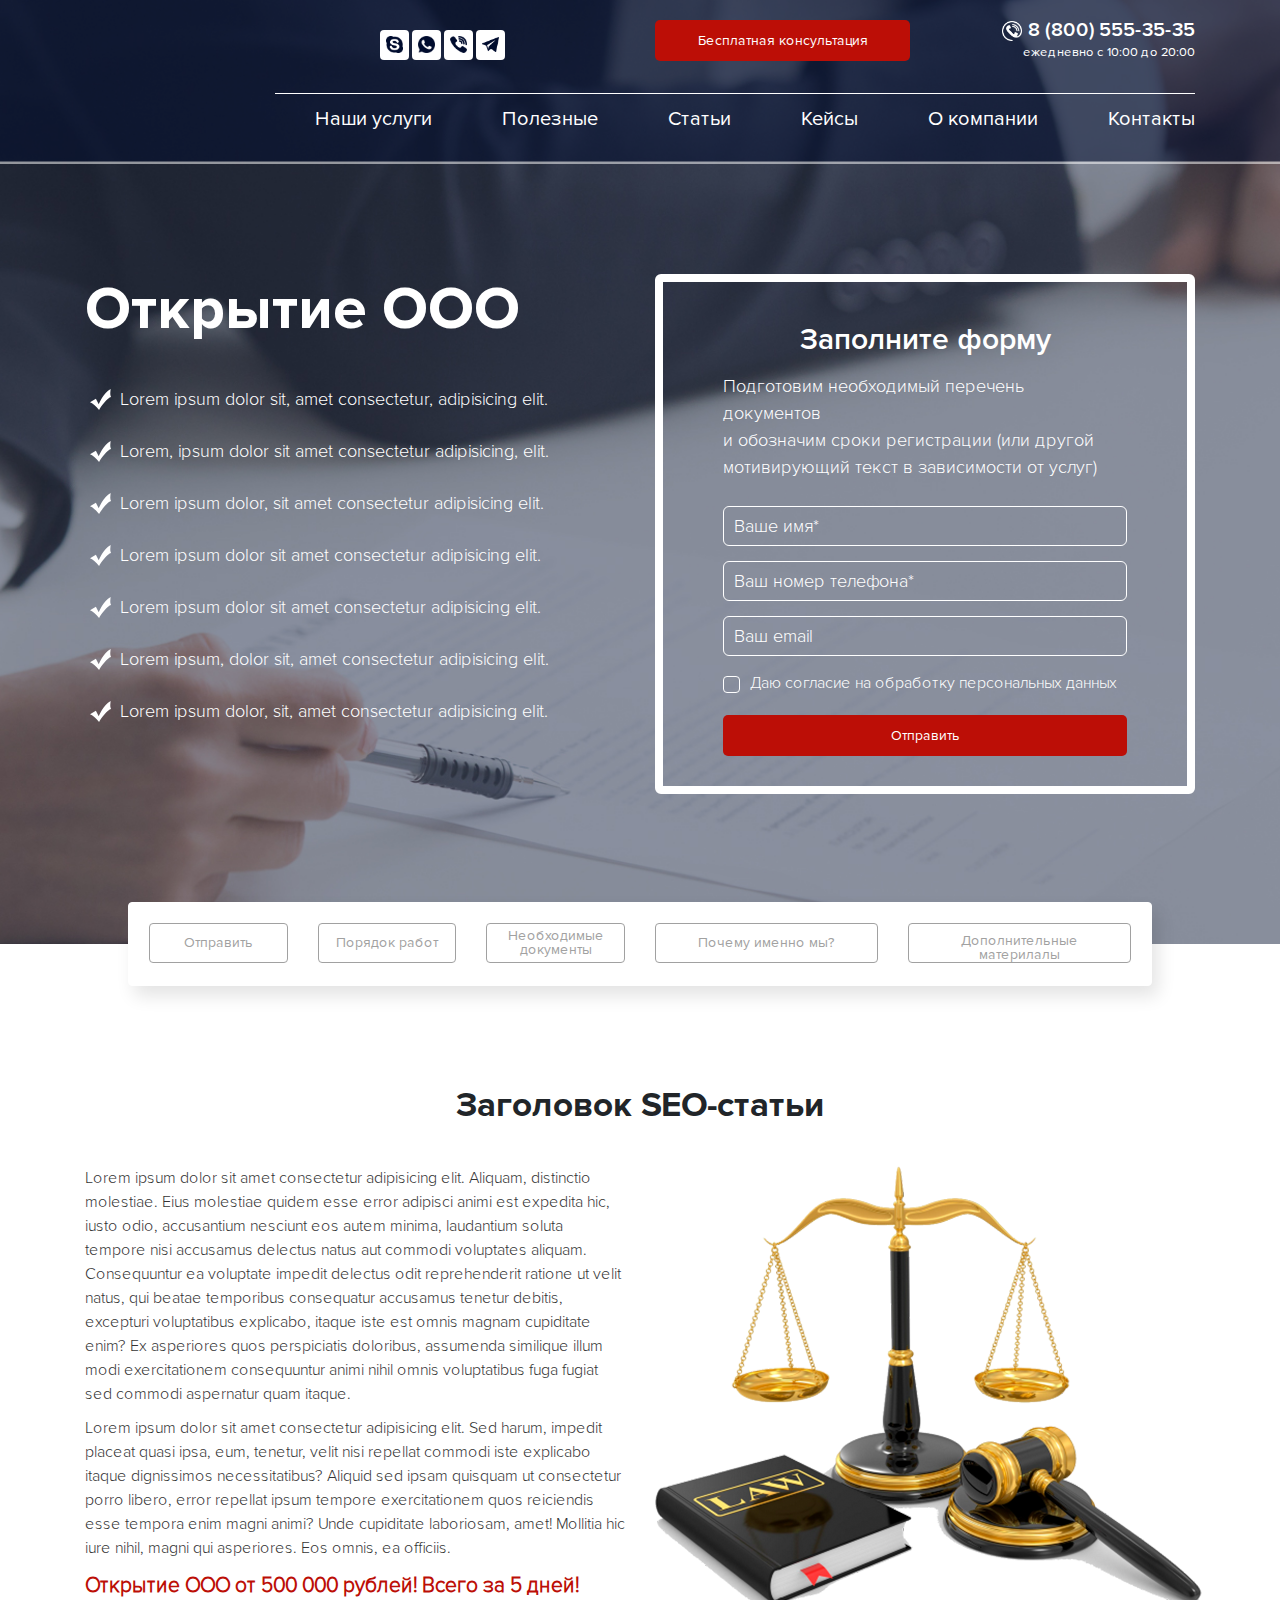
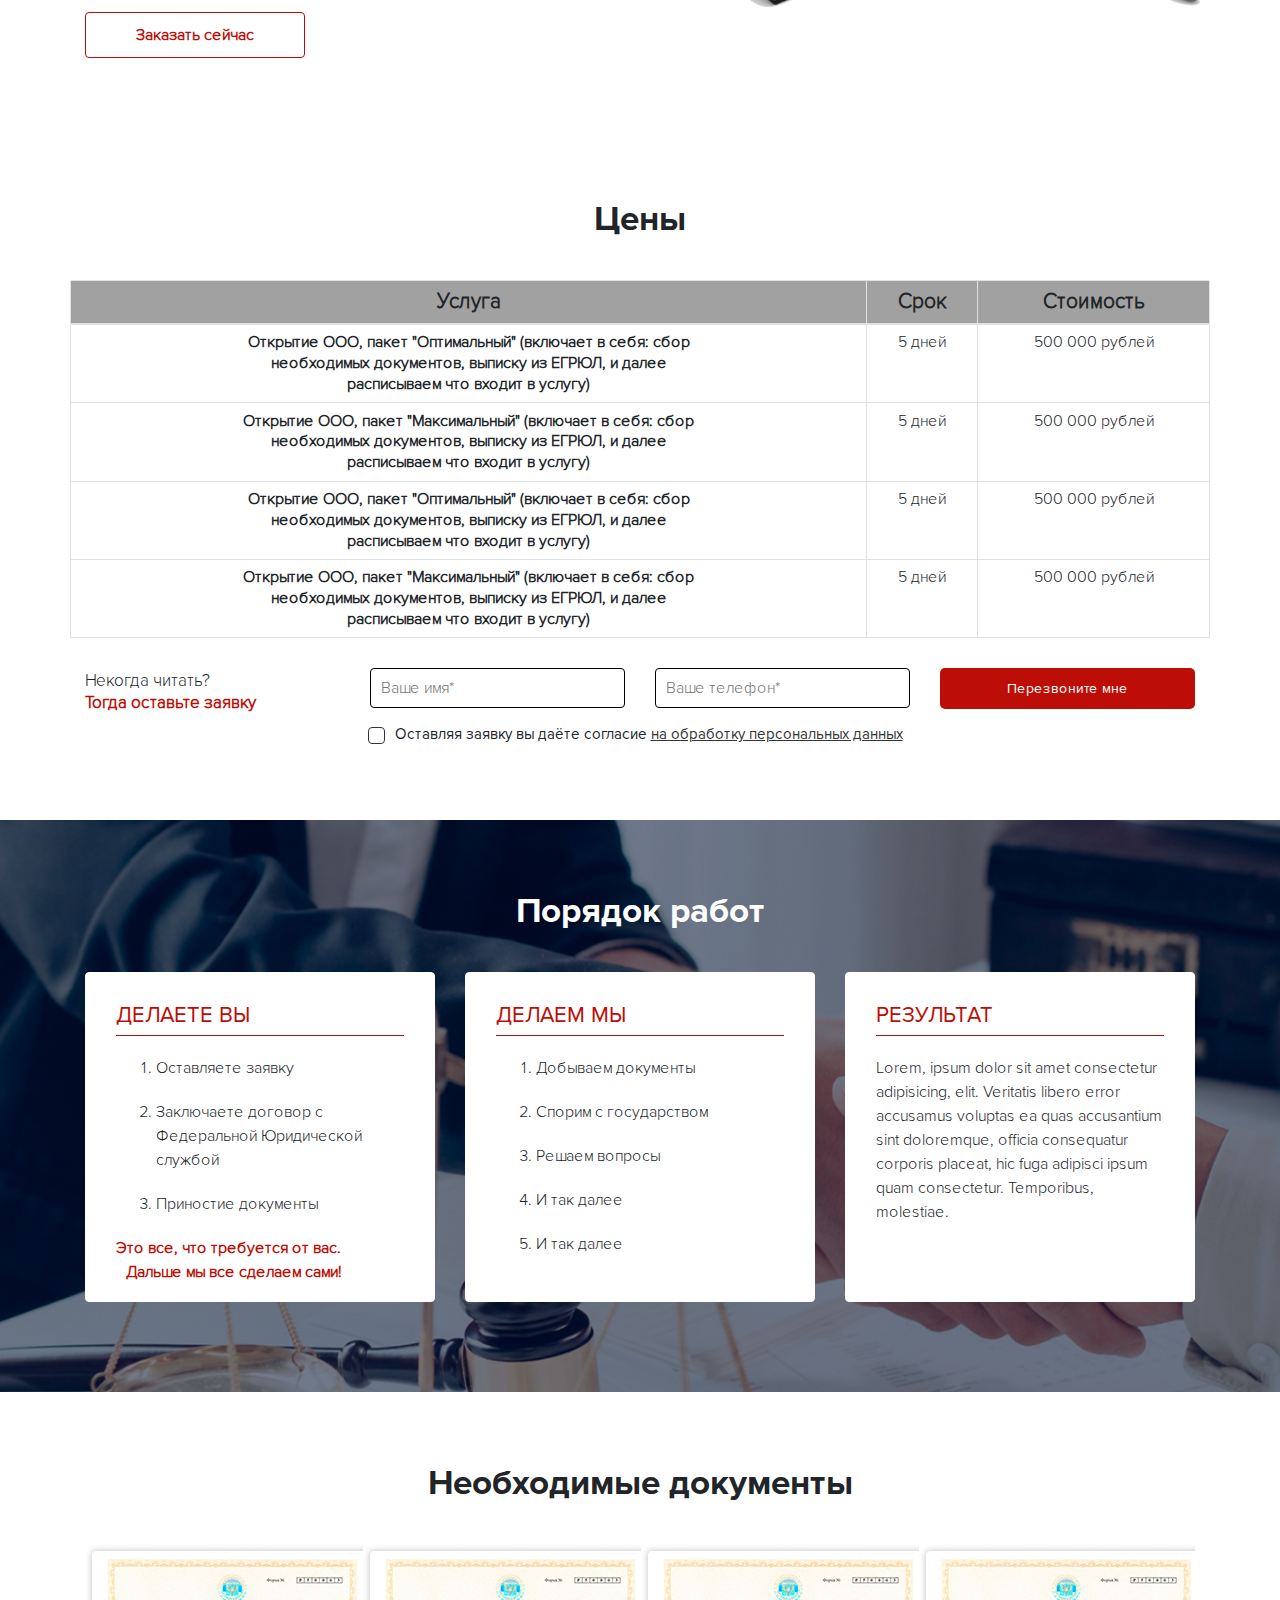
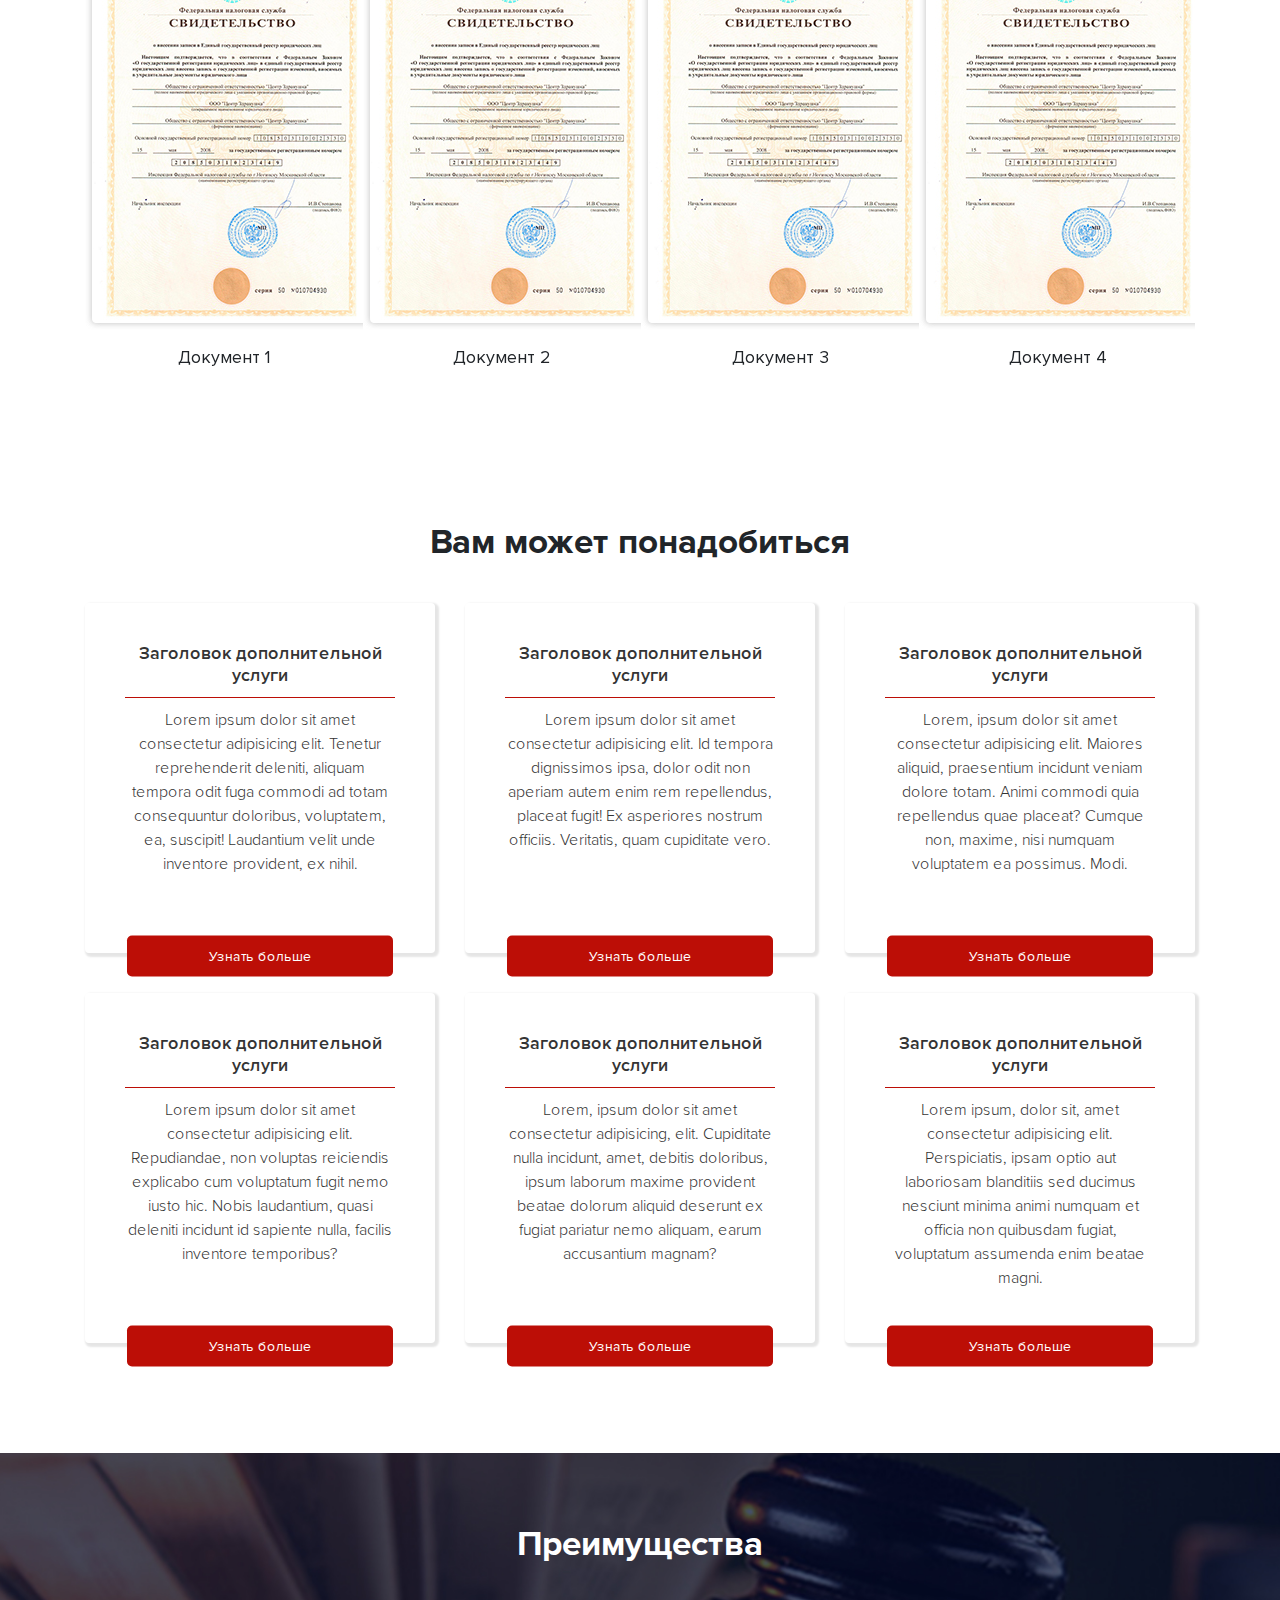
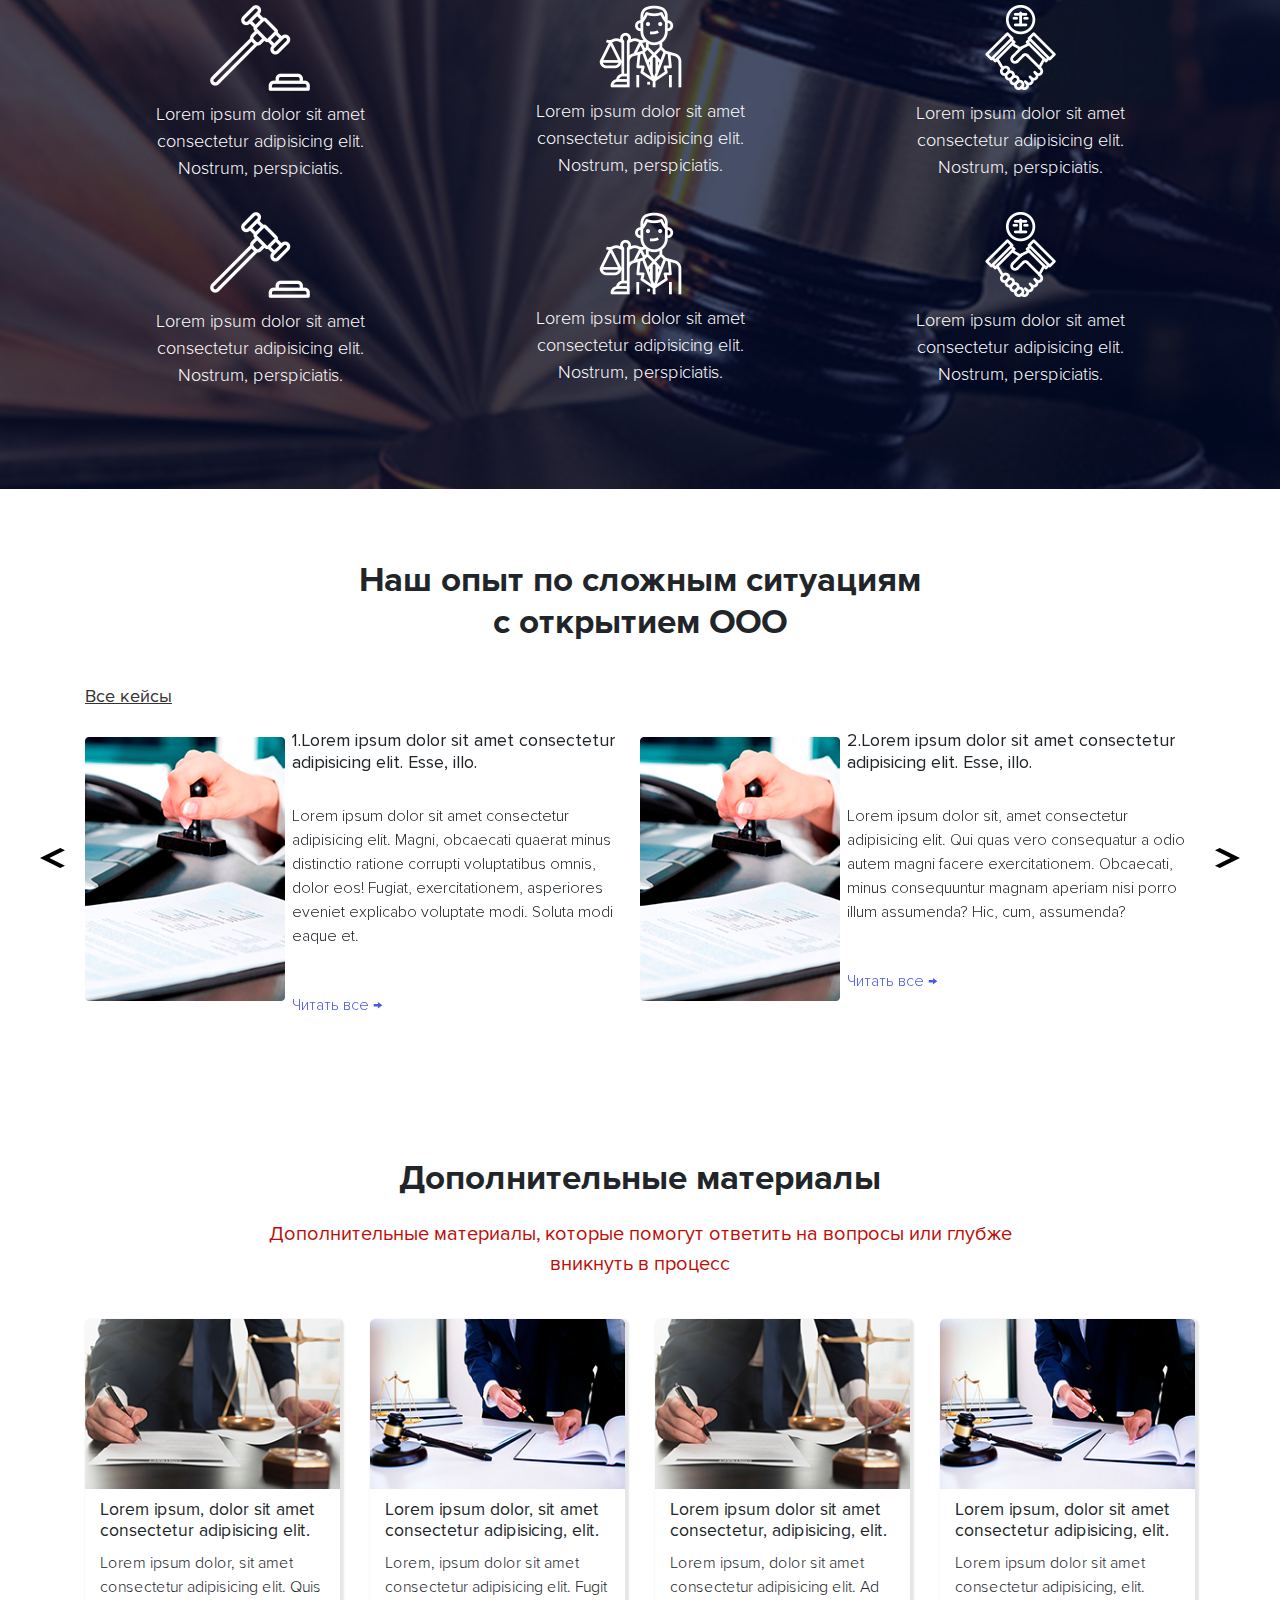
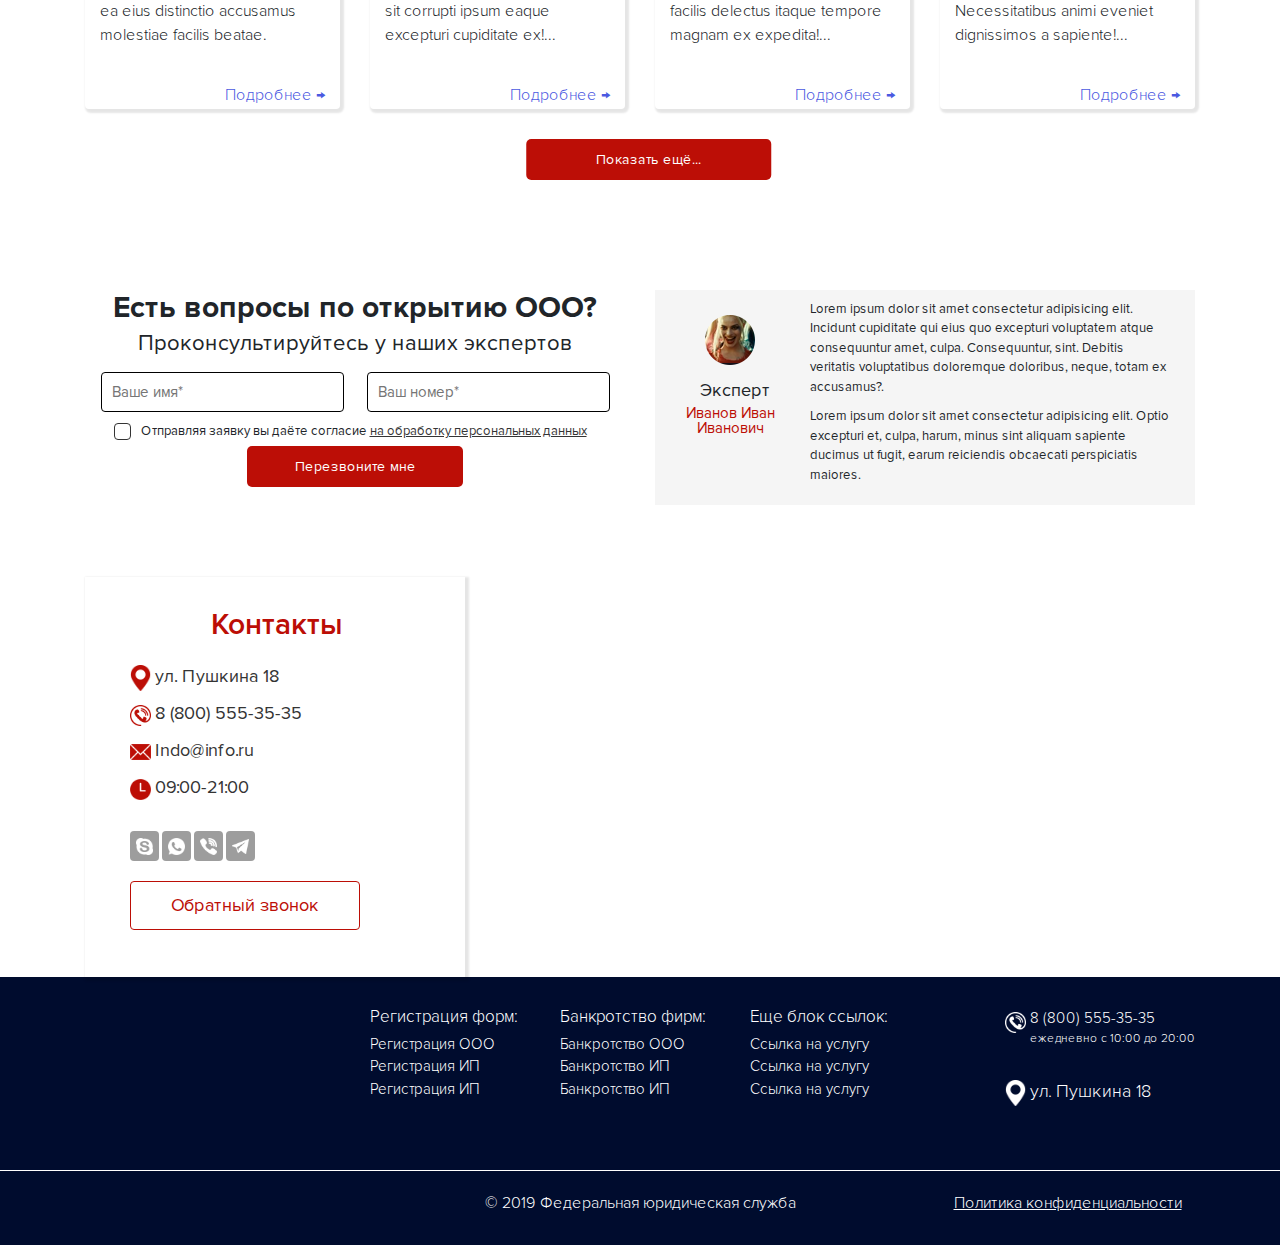
==== commit cffdbfac: "Первая самостоятельная вёрстка" ====
--- a/src_1/index.html
+++ b/src_1/index.html
@@ -15,7 +15,6 @@
 				<div class="row">
 					<div class="col-lg-2 col-md-2 col-3">
 						<div class="logo">
-							<img src="img/header/logo.png" alt="logo">
 						</div>
 					</div>
 					<div class="col-lg-2 offset-lg-1 col-md-2">
@@ -579,7 +578,7 @@
 			<div class="end-contant">
 				<div class="row">
 					<div class="col-lg-2 col-md-3 offset-md-0 col-sm-8 offset-sm-2">
-						<img src="img/end/logo.png" alt="">
+						<div class="logo-end"></div>
 					</div>
 					<div class="col-lg-2 offset-lg-1 col-md-2 offset-md-0 col-sm-8 offset-sm-2">
 						<h4>Регистрация форм:</h4>
--- a/src_1/css/style.css
+++ b/src_1/css/style.css
@@ -258,6 +258,16 @@
 }
 .main .header .burger-close {
   display: none;
+}
+.logo
+{
+  width: 160px;
+  height: 123px;
+}
+.logo-end
+{
+  width: 190px;
+  height: 143px;
 }
 .main .header-list_end {
   -webkit-box-pack: justify;
